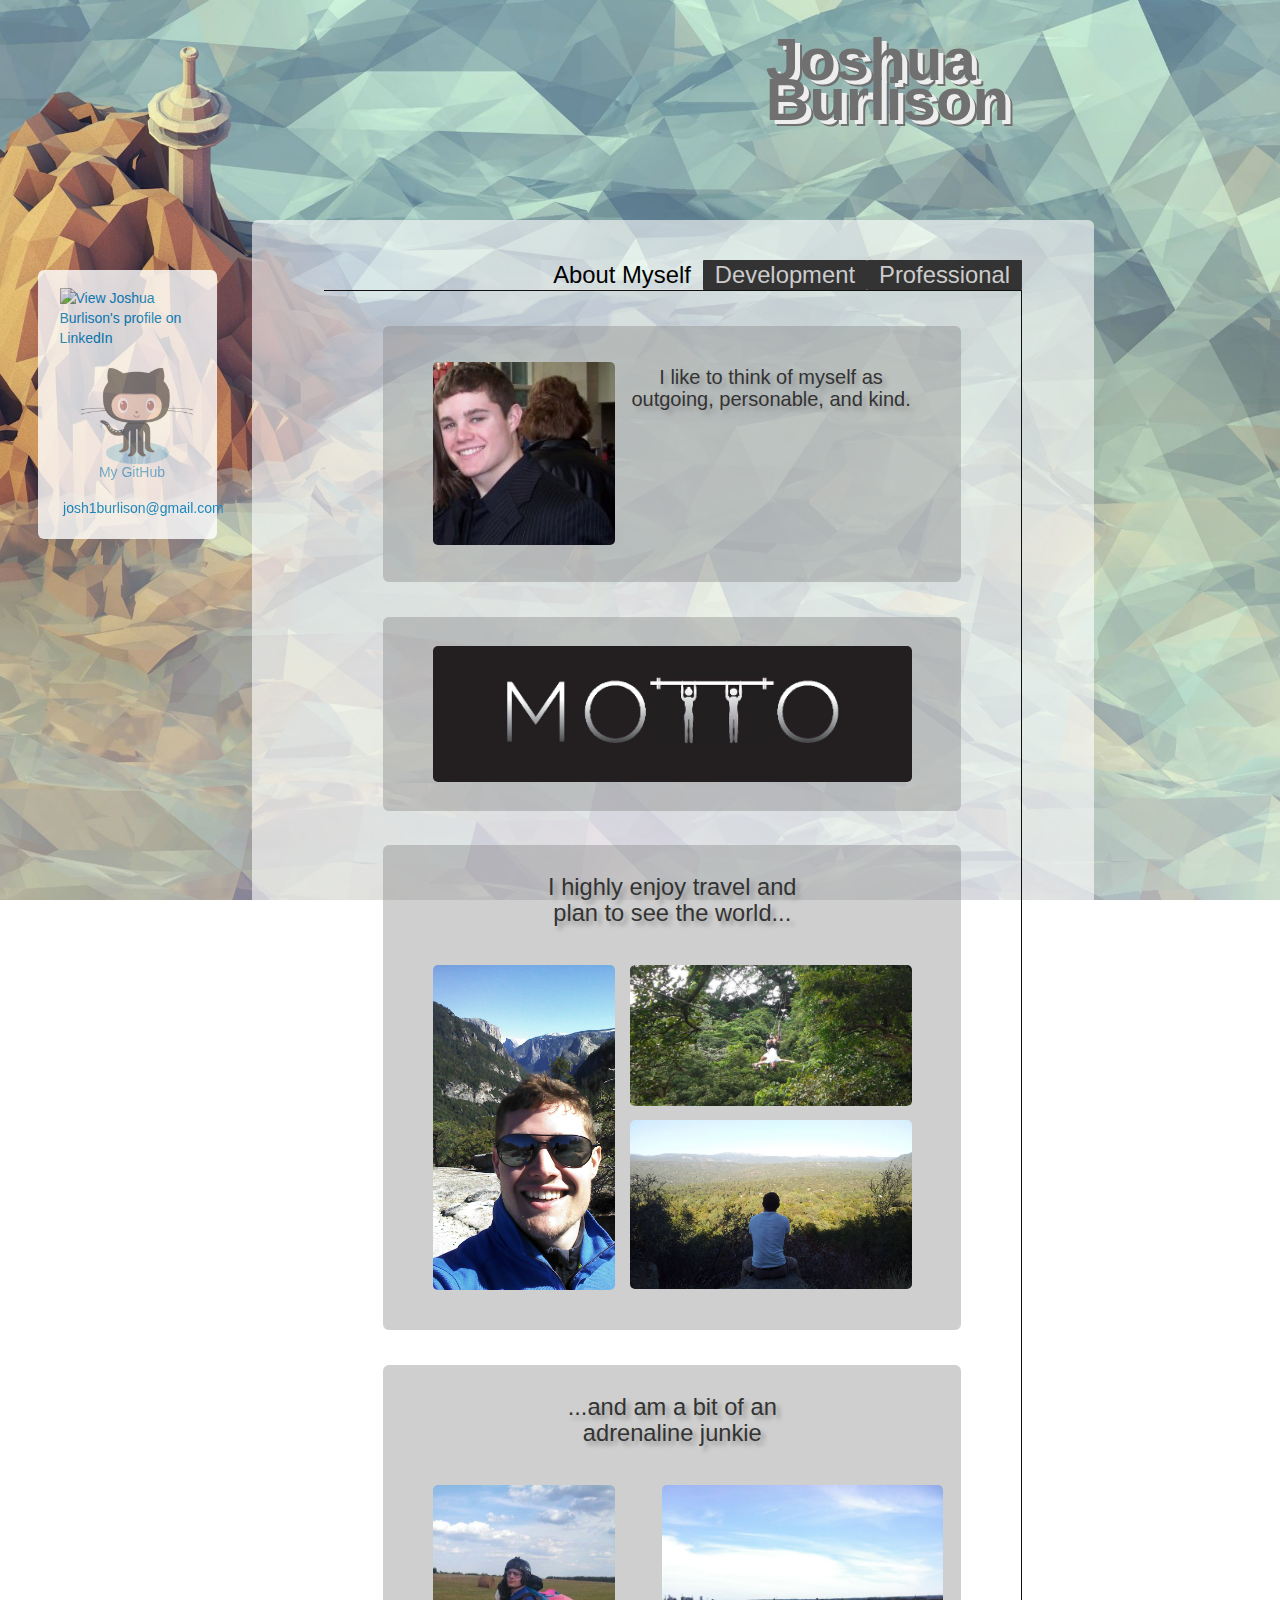
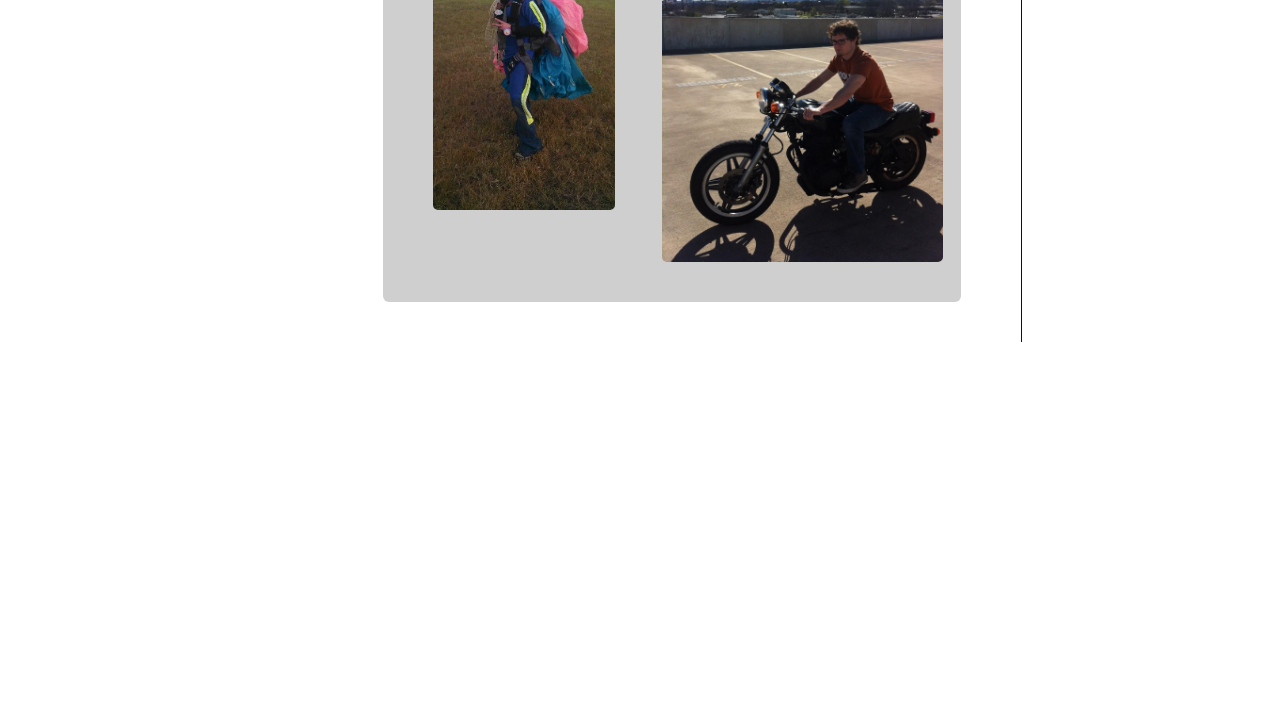
==== index.html @ 971005bf "Fixed Internship photos and linking issue" ====
<!doctype html>
<html lang="en">


<!--
		TODO: 
				1. Contact Form Modal
				2. Abt Check-boxes
				3. Finish "Professional" Section Text
				4. Mobile Tweaks
-->

<head>

    <meta charset="utf-8">
    <meta name="viewport" content="width=device-width, minimum-scale=1.0, initial-scale=1.0, user-scalable=no" />

    <title>Joshua Burlison</title>

    <link rel="stylesheet" type="text/css" href="bootstrap/css/bootstrap.css">
    <link rel="stylesheet" type="text/css" href="bootstrap/css/bootstrap-responsive.css">
    <link rel="stylesheet" type="text/css" href="about.css">

    <script src="https://ajax.googleapis.com/ajax/libs/jquery/2.1.1/jquery.min.js"></script>
    <script type="text/javascript" src="bootstrap/js/bootstrap.js"></script>
    <script type="text/javascript" src="MyName.js"></script>
    <script type="text/javascript" src="MobileCssTweak.js"></script>
    <script type="text/javascript" src="about.js"></script>


</head>

<body>

    <div class="row-fluid">
        <a href="Joshua_C_Burlison_Website_Resume .pdf"><h1 id="myName" class="span4 offset7" title="Joshua Burlison">Joshua Burlison</h1></a>
    </div>
    <div class="row-fluid" style="position: relative; top: 35px;">
        <p id="download_resume_mobile_note" class="span4 offset8"></p>
    </div>


    <div id="glass-sm" class="span2 pull-left">
        <div>
            <a href="http://www.linkedin.com/pub/joshua-burlison/85/a08/3b7">
                <img id="linkedn" src="https://static.licdn.com/scds/common/u/img/webpromo/btn_myprofile_160x33.png" width="160" height="33" border="0" alt="View Joshua Burlison's profile on LinkedIn">
            </a>

            <a style="opacity: 0.6;" href="https://github.com/j-burlison">
                <img id="octocat" src="myImgs/Octocat.jpg" width="120" border="0" alt="View Joshua Burlison's profile on GitHub">
                <div id="gittext" class="contact-text" style="margin-left: 34%;">
                    <p>My GitHub</p>
                </div>
            </a>


            <div id="emailtext" class="contact-text" style="margin-left: 14%;">
                <a href="mailto:josh1burlison@gmail.com" target="_top">
                    <p>josh1burlison@gmail.com</p>
                </a>
            </div>

        </div>
    </div>


    <div class="row-fluid">

        <br></br>
        <br></br>

        <div id="glass-lg" class="span8 offset2">

            <br></br>

            <div class="row-fluid">
                <div class="span10 offset1">

                    <div class="row">
                        <div class="pull-right">
                            <!-- Nav tabs -->
                            <ul class="nav nav-tabs" role="tablist">

                                <li class="active"><a href="#about_myself" role="tab" data-toggle="tab">About Myself</a>
                                </li>
                                <li><a href="#development_skills" role="tab" data-toggle="tab">Development</a>
                                </li>
                                <li><a href="#work_experience" role="tab" data-toggle="tab">Professional</a>
                                </li>

                            </ul>
                        </div>
                    </div>
                    <!-- Tab panes -->
                    <div class="tab-content">
                        <div class="tab-pane fade in active" id="about_myself">

                            <div class="row-fluid">
                                <div class="span10 offset1" style="padding-top: 5%; font-size: 110%;">
                                    <div class="glass-lg-section">

                                        <div class="row-fluid">
                                            <div class="span4 offset1">
                                                <img id="myFace" src="myImgs/Professional.jpg" width="250" class="pic" data-toggle="modal" data-target="#myFaceModal">
                                            </div>

                                            <div class="modal fade" id="myFaceModal" style="display: none; position: absolute;" aria-hidden="true">
                                                <div class="modal-dialog" style="width: 100%;">

                                                    <img class="pic-modal" src="myImgs/Professional.jpg">
                                                </div>
                                            </div>

                                            <div class="span6 abt-me-text" style="margin-top: 7%;">
                                                <p>I like to think of myself as outgoing, personable, and kind.</p>


                                            </div>
                                        </div>
                                    </div>
                                </div>
                            </div>



                            <div class="row-fluid">
                                <div class="span10 offset1" style="padding-top: 5%; font-size: 130%;">
                                    <div class="glass-lg-section clickable">
                                        <div data-toggle="collapse" data-parent="#accordion" href="#collapseMotto">
                                            <div class="row-fluid">
                                                <div style="margin-top: 5%; margin-bottom: 5%;" class="span10 offset1">
                                                    <img width="100%" style="border-radius: 5px;" src="myImgs/Motto.png" title="Click to see my motto"></img>

                                                </div>
                                            </div>
                                            <div id="collapseMotto" class="collapse">
                                                <div class="row-fluid">
                                                    <div style="margin-top: 5%; margin-bottom: 5%;" class="span10 offset1 abt-me-text">
                                                        <div class="shadow-box">
                                                            <p style="line-height: 110%; margin-top: 5%; margin-bottom: 5%; margin-left: 2%; margin-right: 2%;">I strive to maintain a balance between my obsession for perfection and an attempt to not take life too seriously.</p>
                                                        </div>
                                                    </div>
                                                </div>
                                                <div class="row-fluid">
                                                    <div class="span10 offset1 abt-me-text">
                                                        <p>and of course...</p>
                                                    </div>
                                                </div>
                                                <div class="row-fluid">
                                                    <div style="margin-bottom: 5%; margin-top: 5%;" class="span10 offset1">
                                                        <img width="100%" style="border-radius: 5px;" src="myImgs/WorkHardPlayHard.png" title="Work Hard Play Hard"></img>
                                                        <br></br>

                                                    </div>
                                                </div>
                                            </div>
                                        </div>
                                    </div>
                                </div>
                            </div>

                            <div class="row-fluid">
                                <div class="span10 offset1" style="padding-top: 5%; font-size: 130%;">
                                    <div class="glass-lg-section">
                                        <div class="row-fluid">
                                            <div style="margin-bottom: 5%; margin-top: 5%;" class="span6 offset3 abt-me-text">
                                                <p>I highly enjoy travel and plan to see the world...</p>
                                            </div>
                                        </div>
                                        <div class="row-fluid">

                                            <div class="span4 offset1">
                                                <img title="Half Dome" src="myImgs/HalfDomeSelfie.jpg" width="250" class="pic" style="border-radius: 5px;" data-toggle="modal" data-target="#HalfDomeSelfieModal">
                                            </div>
                                            <div class="modal fade" id="HalfDomeSelfieModal" style="display: none; position: absolute;" aria-hidden="true">
                                                <div class="modal-dialog" style="width: 100%;">
                                                    <img class="pic-modal" src="myImgs/HalfDomeSelfie.jpg">
                                                </div>
                                            </div>

                                            <div class="span6">
                                                <img title="Costa Rica" src="myImgs/CostaRica.jpg" width="500" class="pic" style="border-radius: 5px;" data-toggle="modal" data-target="#CostaRicaModal">
                                            </div>
                                            <div class="modal fade" id="CostaRicaModal" style="display: none; position: absolute;" aria-hidden="true">
                                                <div class="modal-dialog" style="width: 100%;">
                                                    <img class="pic-modal" src="myImgs/CostaRica.jpg">
                                                </div>
                                            </div>

                                            <div class="span6">
                                                <img title="Yosemite Valley" src="myImgs/YosemiteHor.jpg" width="500" class="pic" style="border-radius: 5px; margin-top: 5%;" data-toggle="modal" data-target="#YosemiteHorModal">
                                            </div>
                                            <div class="modal fade" id="YosemiteHorModal" style="display: none; position: absolute;" aria-hidden="true">
                                                <div class="modal-dialog" style="width: 100%;">
                                                    <img class="pic-modal" src="myImgs/YosemiteHor.jpg">
                                                </div>
                                            </div>

                                        </div>
                                        <br></br>
                                    </div>
                                </div>
                            </div>

                            <div class="row-fluid">
                                <div class="span10 offset1" style="padding-top: 5%; font-size: 130%;">
                                    <div class="glass-lg-section">
                                        <div class="row-fluid">
                                            <div style="margin-bottom: 5%; margin-top: 5%;" class="span6 offset3 abt-me-text">
                                                <p>...and am a bit of an adrenaline junkie</p>
                                            </div>
                                        </div>

                                        <div class="row-fluid">

                                            <div class="span4 offset1">
                                                <img width="250" class="pic" style="border-radius: 5px;" src="myImgs/ParaJump.jpg" height="100" data-toggle="modal" data-target="#ParaJumpModal">
                                            </div>
                                            <div class="modal fade" id="ParaJumpModal" style="display: none; position: absolute;" aria-hidden="true">
                                                <div class="modal-dialog" style="width: 100%;">
                                                    <img class="pic-modal" src="myImgs/ParaJump.jpg">
                                                </div>
                                            </div>

                                            <div class="span6" style="margin-left: 8%;">
                                                <img width="290" class="pic" style="border-radius: 5px;" src="myImgs/MotoClass.jpg" data-toggle="modal" data-target="#MotoClassModal">
                                            </div>
                                            <div class="modal fade" id="MotoClassModal" style="display: none; position: absolute;" aria-hidden="true">
                                                <div class="modal-dialog" style="width: 100%;">
                                                    <img class="pic-modal" src="myImgs/MotoClass.jpg">
                                                </div>
                                            </div>

                                        </div>
                                        <br></br>
                                    </div>
                                </div>
                            </div>


                            <br></br>
                        </div>

                        <div class="tab-pane fade" id="development_skills">

                            <div class="row-fluid">
                                <div class="span10 offset1" style="padding-top: 5%; font-size: 130%; line-height: 140%; ">
                                    <div class="glass-lg-section">


                                        <br></br>

                                        <p style="text-indent: 5%;"><b>Languages:</b>
                                        </p>
                                        <p style="line-height: 30%;">&nbsp</p>
                                        <p class="code" style="text-indent: 15%; border-radius: 5px;" title="75%">C
                                            <progress style="float: right; margin-right: 20%; margin-top: 0.5%; margin-bottom: 0.5%" max="100" value="75"></progress>
                                        </p>
                                        <p class="code" style="text-indent: 15%; border-radius: 5px;" title="75%">C#
                                            <progress style="float: right; margin-right: 20%; margin-top: 0.5%; margin-bottom: 0.5%" max="100" value="75"></progress>
                                        </p>
                                        <p class="code" style="text-indent: 15%; border-radius: 5px;" title="60%">C++
                                            <progress style="float: right; margin-right: 20%; margin-top: 0.5%; margin-bottom: 0.5%" max="100" value="60"></progress>
                                        </p>
                                        <p class="code" style="text-indent: 15%; border-radius: 5px;" title="65%">Java
                                            <progress style="float: right; margin-right: 20%; margin-top: 0.5%; margin-bottom: 0.5%" max="100" value="65"></progress>
                                        </p>
                                        <p class="code" style="text-indent: 15%; border-radius: 5px;" title="65%">Python
                                            <progress style="float: right; margin-right: 20%; margin-top: 0.5%; margin-bottom: 0.5%" max="100" value="65"></progress>
                                        </p>
                                        <p class="code" style="text-indent: 15%; border-radius: 5px;" title="70%">Gherkin
                                            <progress style="float: right; margin-right: 20%; margin-top: 0.5%; margin-bottom: 0.5%" max="100" value="70"></progress>
                                        </p>
                                        <p class="code" style="text-indent: 15%; border-radius: 5px;" title="80%">HTML/CSS
                                            <progress style="float: right; margin-right: 20%; margin-top: 0.5%; margin-bottom: 0.5%" max="100" value="80"></progress>
                                        </p>
                                        <p class="code" style="text-indent: 15%; border-radius: 5px;" title="65%">SQL/PLSQL
                                            <progress style="float: right; margin-right: 20%; margin-top: 0.5%; margin-bottom: 0.5%" max="100" value="65"></progress>
                                        </p>
                                        <p class="code" style="text-indent: 15%; border-radius: 5px;" title="65%">Visual Basic
                                            <progress style="float: right; margin-right: 20%; margin-top: 0.5%; margin-bottom: 0.5%" max="100" value="65"></progress>
                                        </p>
                                        <p class="code" style="text-indent: 15%; border-radius: 5px;" title="65%">Javascript/jQuery
                                            <progress style="float: right; margin-right: 20%; margin-top: 0.5%; margin-bottom: 0.5%" max="100" value="65"></progress>
                                        </p>

                                        <br></br>

                                    </div>
                                </div>
                            </div>
                            <div class="row-fluid">
                                <div class="span10 offset1" style="padding-top: 5%; font-size: 130%;">
                                    <div class="glass-lg-section" style="text-align: center; line-height: 140%;">

                                        <br></br>

                                        <p>Most of my professional experience has been focused on web application development, more details on Profession.</p>

                                        <p style="margin-left: 5%; margin-right: 5%; margin-top: 5%;">U.T. CS covered a wide range of challenging programming puzzles and tasks ranging from Caesar ciphers and building simple virtual machines to implementing Huffman compression, red black trees, efficient auction matching algorithms, and stripped operating systems.</p>

                                        <img id="almaMater" src="myImgs/Longhorn.png" width="150" height="100" border="0">

                                        <br></br>

                                    </div>
                                </div>
                            </div>
                            <br></br>
                        </div>
                        <div class="tab-pane fade" id="work_experience">
									
                            <div style="position: absolute; margin-top: 10%; margin-left: 10%; z-index: 10; width: 25%;">
                                <a href="http://www.uship.com/" target="_blank">
                                    <img class="pic-modal" src="myImgs/uShip.png"/>
                                </a>
                            </div>

                            <div class="row-fluid">
                                <div class="span10 offset1" style="padding-top: 5%; font-size: 130%;  line-height: 140%;">
                                    <div class="glass-lg-section clickable">
                                        <div data-toggle="collapse" data-parent="#accordion" href="#collapseOne">



                                            <div class="row-fluid">
                                                <div class="span4">
                                                    <!--uShip Pic-->
                                                </div>

                                                <div class="span6 offset1" style="margin-top: 10%; margin-bottom: 2%;">

                                                    <p>At uShip, I learned more in a single summer than I could sum on a this little web-page, but I'll do my best</p>
                                                    <p>Continuous Integration, dozens of pushes to production every day</p>
                                                    <p>Worked with a diverse team that was varied in age, experience, and skill sets</p>
                                                    <p>I was able to touch every layer of the stack including...

                                                </div>

                                                <div class="row-fluid">
                                                    <div class="span11 offset1" style="margin-bottom: 8%;">
                                                        <div id="collapseOne" class="collapse">
                                                            <div>Stored procedures</div>
                                                            <div>Adding and editing services to and within the Application layer</div>
                                                            <div>Editing Api Controllers</div>
                                                            <div>Code Behind in Visual Basic</div>
                                                            <div>HTML/CSS</div>
                                                            <div>Front end frameworks(like Knockout), jQuery, Javascript, Ajax, and dynamic content</div>
                                                            </p>
                                                            <p>Mobile Smartbanner for android and IOS
                                                                <div>pulled smartbanner.js project into solution gutted and tweaked perfected scss to designers specifications</div>
                                                            </p>
                                                            <p>Login Via Email
                                                                <div>Not truly logged in but a limited logged in view that required logging in with certain actions</div>
                                                                <div>Pulled an encoder into the solution and worked on a token vendor</div>
                                                                <div>Built a Selenium testing suite around the entire project to be ran during pushes</div>
                                                            </p>
                                                            <p>Answer Question Via Email
                                                                <div>Intern project routed emails through mail-gun</div>
                                                                <div>I personally worked on the graphite logging system</div>
                                                            </p>
                                                            <p>Fixed Defects, Blockers, and Bugs</p>
                                                        </div>
                                                    </div>
                                                </div>


                                            </div>
                                        </div>
                                    </div>
                                </div>
                            </div>
                            
                            <div style="position: absolute; margin-top: 10%; margin-left: 10%; z-index: 10; width: 25%;">
                                <a href="http://www.homedepot.com/" target="_blank">
                                    <img class="pic-modal" src="myImgs/THD.jpg">
                                </a>
                            </div>

                            <div class="row-fluid">
                                <div class="span10 offset1" style="padding-top: 5%; font-size: 130%;  line-height: 140%;">
                                    <div class="glass-lg-section clickable">
                                        <div data-toggle="collapse" data-parent="#accordion" href="#collapseTwo">
                                            <div class="row-fluid">
                                                <div class="span4">
                                                    <!--Home Depot Pic-->
                                                </div>

                                                <div class="span6 offset1" style="margin-top: 10%; margin-bottom: 8%;">

                                                    <p>Worked with the incedent Management team</p>
                                                    <p>Wrote a web application ontop of Service Now internal mgmt system</p>
                                                    <p>Used java script, Ajax, html, and css</p>
                                                    <p>The application...</p>

                                                </div>


                                                <div class="row-fluid">
                                                    <div class="span11 offset1" style="margin-bottom: 8%;">
                                                        <div id="collapseTwo" class="collapse">
                                                            kept track of on call incedent response teams and their members An Incedent Manager could select a team member and assign them to the current incendent The application would send out an invitation email to said team member The team member could then reply to that email to indicate their acceptance to the invitation After the invitation is sent out, the team member was thrown into a running que that kept track of all invited team members and their current status within the incident (invited, accepted, joined, dismissed, re-joined ect.) This running que was visible to the Incident manager via thee ui Each incident is represented in a DB form that held all of the Incident's metrics The queue and all of its activity was saved to an Icident Resonse DB form for later analitics
                                                        </div>
                                                    </div>
                                                </div>


                                            </div>
                                        </div>
                                    </div>
                                </div>
                            </div>
                            <br></br>
                        </div>
                    </div>

                </div>
            </div>

            <br></br>

        </div>

    </div>


    <br></br>
    <br></br>
    <br></br>
    <br></br>
    <br></br>
    <br></br>
    <br></br>
    <br></br>
</body>



</html>
---- about.css ----
html, body {
    background-image: url('myImgs/castle.jpg');
    background-size: cover;
    background-attachment: fixed;
    background-position: center center;
}

#myName {
    color: #707070;
    text-shadow: 5px 4px 0 #eee,7px 6px 0 #707070;
    font-size: 60px;
    position: relative;
    top: 30px;
}

#myFace {
	margin-top: 20%;
	margin-bottom: 20%;
	border-radius: 5px;
	float: left;
}

.pic:hover {
	border: solid 1px;
}

.clickable:hover{
	-webkit-box-shadow: inset 0px 0px 106px 20px rgba(0,0,0,0.25);
	-moz-box-shadow: inset 0px 0px 106px 20px rgba(0,0,0,0.25);
	box-shadow: inset 0px 0px 106px 20px rgba(0,0,0,0.25);
}

.shadow-box {
	border-radius: 6px;
	border: 15px solid rgba(0, 0, 0, 0.3);
}

.abt-me-text {
	line-height: 110%; 
	text-align: center;
	font-size: 130%;
}

#linkedn {
	margin-left: 12%;
	padding-top: 10%;
}

#octocat {
	margin-left: 22%;
	margin-top: 10%;
}

.contact-text {
	color: #0088cc;	
	padding-bottom: 8%;
	line-height: 90%;
}

.contact-text:hover {
	color: #005580;
	text-decoration: underline;
}

#glass-sm {
	min-width: 14%;
	top: 30%;
	left: 8px;
	position: fixed;
	display: block;
	background-color: white;
   opacity: 0.8;
   background-size: cover;
   -webkit-border-radius: 6px;
   -moz-border-radius: 6px;
   border-radius: 6px;
}

#glass-lg {	
	position: relative;
    display: block;
    background:rgba(255,255,255, 0.6);
    background-size: cover;
    -webkit-border-radius: 6px;
    -moz-border-radius: 6px;
    border-radius: 6px;
}

.glass-lg-section {
	text-shadow: 4px 4px 4px rgba(150, 150, 150, 1);
	text-align: left;
	position: relative;
    display: block;
    background:rgba(134, 134, 134, 0.4);
    background-size: cover;
    -webkit-border-radius: 6px;
    -moz-border-radius: 6px;
    border-radius: 6px;
}

.tab-wrapper {
    display: block;
    position: relative;
}

.tab-wrapper ul.tab-title {
    clear: both;
    font-size: 25px;
}

.tab-wrapper ul.tab-title li:hover {
   
}

.tab-wrapper ul.tab-title li span {
}

.tab-wrapper .tab-container {
    clear: both;
    float: left;
    width: 90%;
    margin-left: 5%;
    text-align: center;
}

.tab-wrapper .tab-container > div {
    display: none;
    border-top: 1px solid #111;
    border-right: 1px solid #111;
}

.tab-wrapper .tab-container > div.active {
    display: block;
}

progress[value]::-webkit-progress-value {
  background-image:
	   -webkit-linear-gradient(-45deg, 
	                           transparent 33%, rgba(0, 0, 0, .1) 33%, 
	                           rgba(0,0, 0, .1) 66%, transparent 66%),
	   -webkit-linear-gradient(top, 
	                           rgba(255, 255, 255, .25), 
	                           rgba(0, 0, 0, .25)),
	   -webkit-linear-gradient(left, #09c, #f44);

    border-radius: 2px; 
    background-size: 35px 20px, 100% 100%, 100% 100%;
}
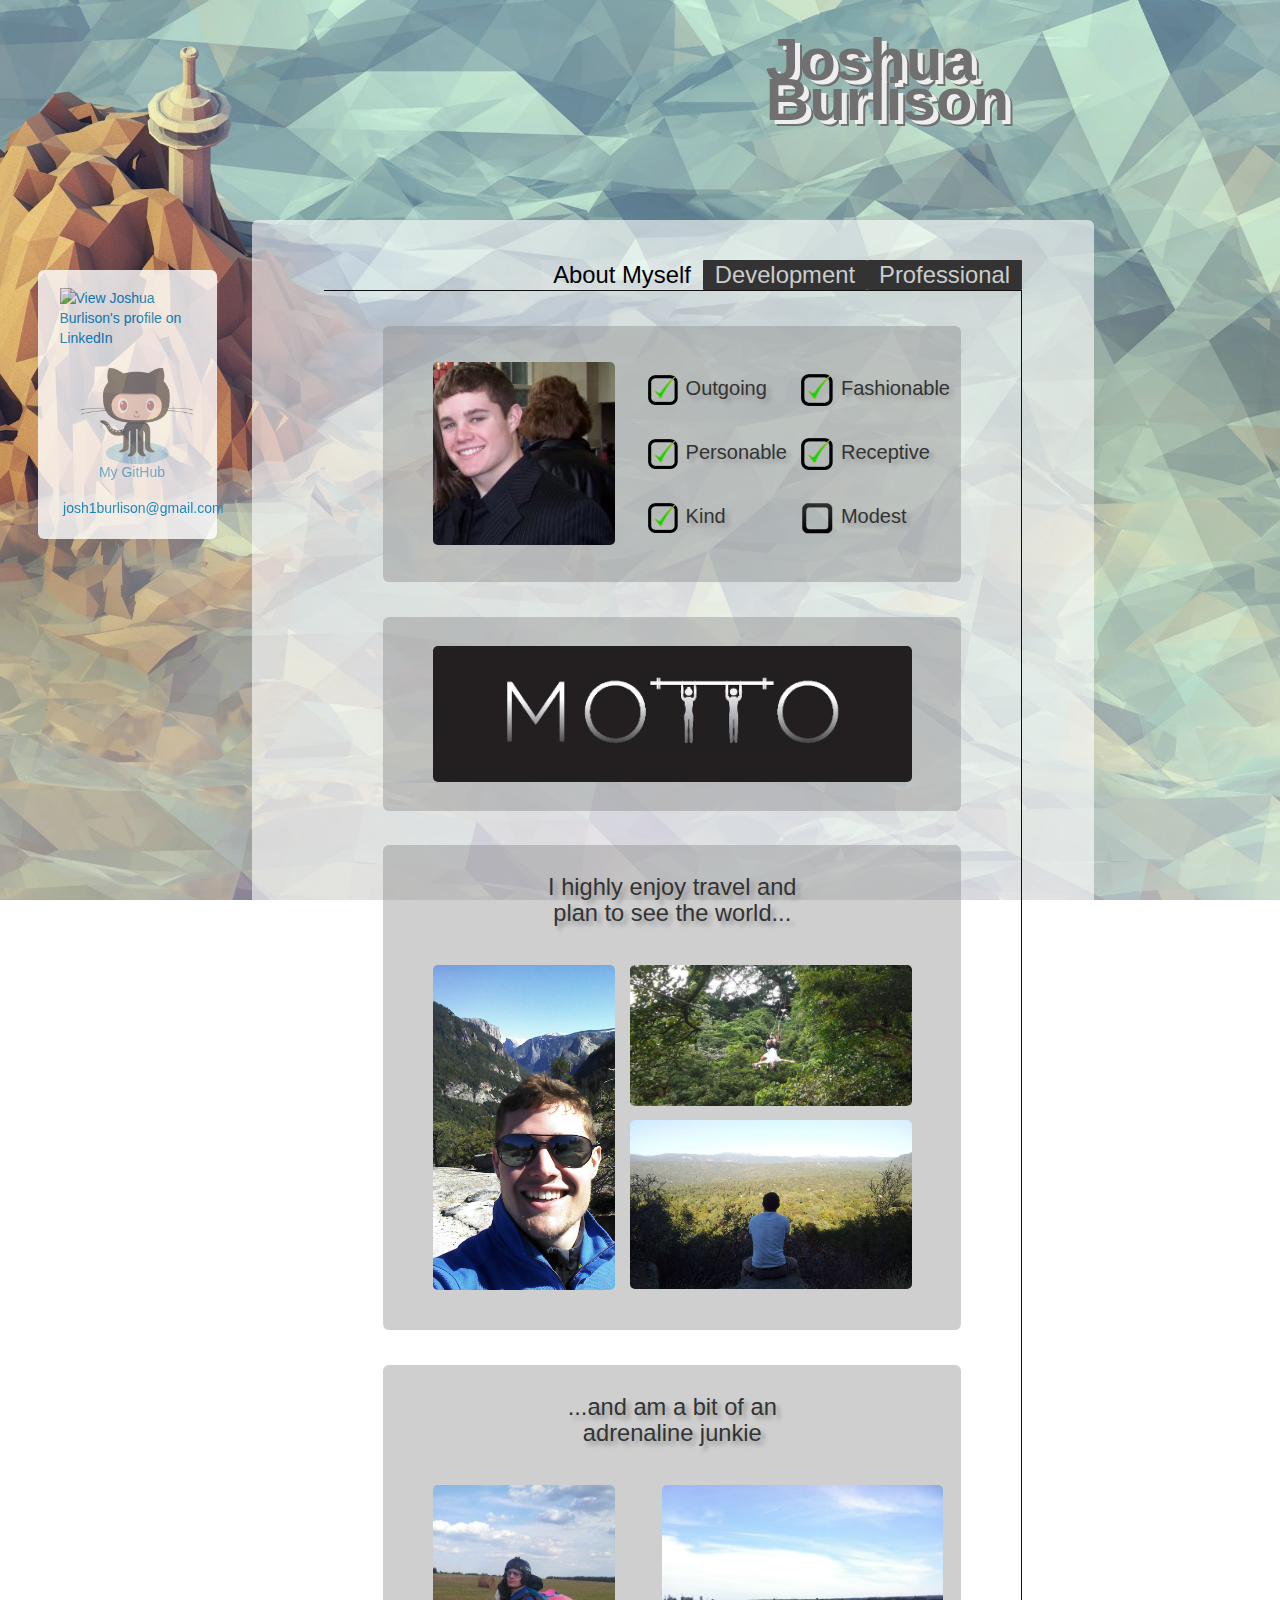
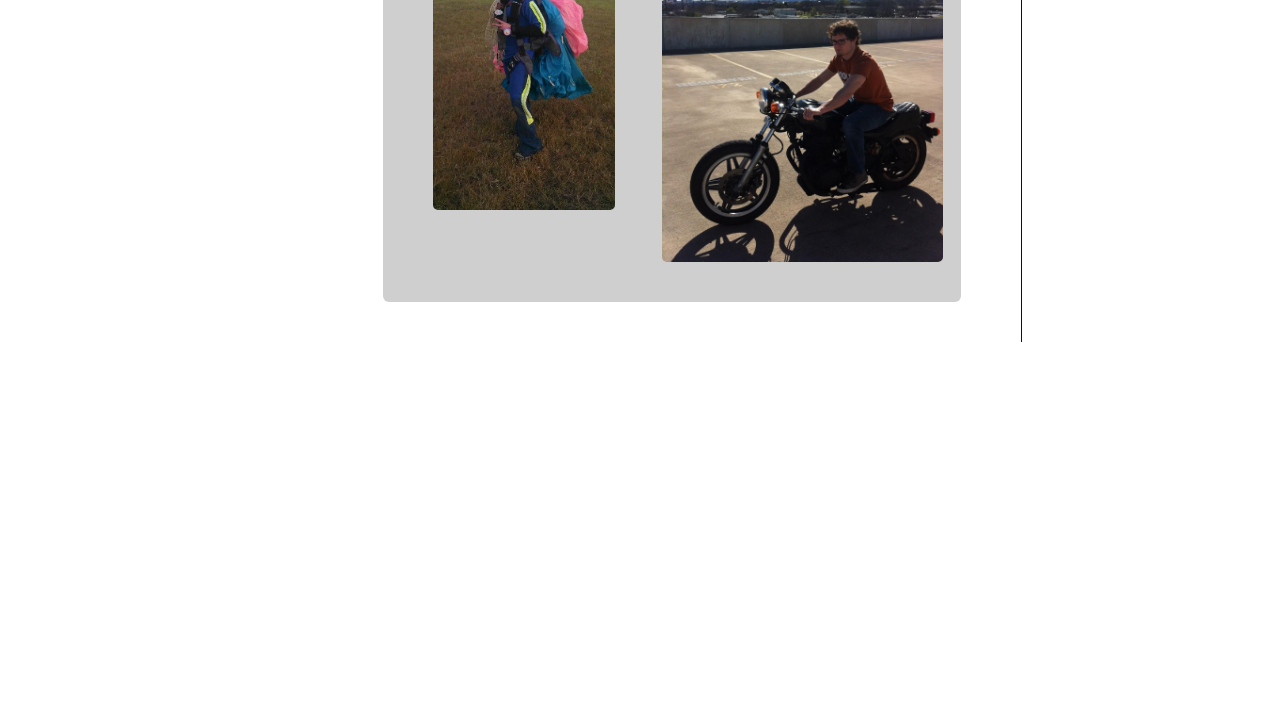
==== commit 3f3dd761: "Add checkboxes and table for about me" ====
--- a/index.html
+++ b/index.html
@@ -101,20 +101,33 @@
 
                                         <div class="row-fluid">
                                             <div class="span4 offset1">
-                                                <img id="myFace" src="myImgs/Professional.jpg" width="250" class="pic" data-toggle="modal" data-target="#myFaceModal">
-                                            </div>
-
-                                            <div class="modal fade" id="myFaceModal" style="display: none; position: absolute;" aria-hidden="true">
-                                                <div class="modal-dialog" style="width: 100%;">
+                                                <img id="myFace" src="myImgs/Professional.jpg" width="300" class="pic" data-toggle="modal" data-target="#myFaceModal">
+                                            </div>
+
+                                            <div class="modal fade" id="myFaceModal" style="display: none; position: absolute; top:0%;" aria-hidden="true">
+                                                <div class="modal-dialog" >
 
                                                     <img class="pic-modal" src="myImgs/Professional.jpg">
                                                 </div>
                                             </div>
 
-                                            <div class="span6 abt-me-text" style="margin-top: 7%;">
-                                                <p>I like to think of myself as outgoing, personable, and kind.</p>
-
-
+                                            <div class="span7 abt-me-text" style="margin-top: 7%;">
+                                                
+                                                <table style="text-align: left; margin-left: 5%; margin-top: 2%;">
+                                                	<tr>
+                                                		<td style="padding-bottom: 10%;"><img src="myImgs/Checked.png" style="width:20%; padding-right: 5%;"/>Outgoing</td>
+                                                		<td style="padding-bottom: 10%;"><img src="myImgs/Checked.png" style="width:20%; padding-right: 5%;"/>Fashionable</td>
+                                                	</tr>
+                                                	<tr>
+                                                		<td style="padding-bottom: 10%;"><img src="myImgs/Checked.png" style="width:20%; padding-right: 5%;"/>Personable</td>
+                                                		<td style="padding-bottom: 10%;"><img src="myImgs/Checked.png" style="width:20%; padding-right: 5%;"/>Receptive</td>
+                                                	</tr>
+                                                	<tr>
+                                                		<td style="padding-bottom: 10%;"><img src="myImgs/Checked.png" style="width:20%; padding-right: 5%;"/>Kind</td>
+                                                		<td style="padding-bottom: 10%;"><img src="myImgs/Unchecked.png" style="width:20%; padding-right: 5%;"/>Modest</td>
+                                                	</tr>
+                                                </table>
+                                        
                                             </div>
                                         </div>
                                     </div>
@@ -172,7 +185,7 @@
                                             <div class="span4 offset1">
                                                 <img title="Half Dome" src="myImgs/HalfDomeSelfie.jpg" width="250" class="pic" style="border-radius: 5px;" data-toggle="modal" data-target="#HalfDomeSelfieModal">
                                             </div>
-                                            <div class="modal fade" id="HalfDomeSelfieModal" style="display: none; position: absolute;" aria-hidden="true">
+                                            <div class="modal fade" id="HalfDomeSelfieModal" style="display: none; position: absolute;  top:0%;" aria-hidden="true">
                                                 <div class="modal-dialog" style="width: 100%;">
                                                     <img class="pic-modal" src="myImgs/HalfDomeSelfie.jpg">
                                                 </div>
@@ -181,7 +194,7 @@
                                             <div class="span6">
                                                 <img title="Costa Rica" src="myImgs/CostaRica.jpg" width="500" class="pic" style="border-radius: 5px;" data-toggle="modal" data-target="#CostaRicaModal">
                                             </div>
-                                            <div class="modal fade" id="CostaRicaModal" style="display: none; position: absolute;" aria-hidden="true">
+                                            <div class="modal fade" id="CostaRicaModal" style="display: none; position: absolute; top:0%;" aria-hidden="true">
                                                 <div class="modal-dialog" style="width: 100%;">
                                                     <img class="pic-modal" src="myImgs/CostaRica.jpg">
                                                 </div>
@@ -190,7 +203,7 @@
                                             <div class="span6">
                                                 <img title="Yosemite Valley" src="myImgs/YosemiteHor.jpg" width="500" class="pic" style="border-radius: 5px; margin-top: 5%;" data-toggle="modal" data-target="#YosemiteHorModal">
                                             </div>
-                                            <div class="modal fade" id="YosemiteHorModal" style="display: none; position: absolute;" aria-hidden="true">
+                                            <div class="modal fade" id="YosemiteHorModal" style="display: none; position: absolute; top:0%;" aria-hidden="true">
                                                 <div class="modal-dialog" style="width: 100%;">
                                                     <img class="pic-modal" src="myImgs/YosemiteHor.jpg">
                                                 </div>
@@ -216,7 +229,7 @@
                                             <div class="span4 offset1">
                                                 <img width="250" class="pic" style="border-radius: 5px;" src="myImgs/ParaJump.jpg" height="100" data-toggle="modal" data-target="#ParaJumpModal">
                                             </div>
-                                            <div class="modal fade" id="ParaJumpModal" style="display: none; position: absolute;" aria-hidden="true">
+                                            <div class="modal fade" id="ParaJumpModal" style="display: none; position: absolute; top:0%;" aria-hidden="true">
                                                 <div class="modal-dialog" style="width: 100%;">
                                                     <img class="pic-modal" src="myImgs/ParaJump.jpg">
                                                 </div>
@@ -225,7 +238,7 @@
                                             <div class="span6" style="margin-left: 8%;">
                                                 <img width="290" class="pic" style="border-radius: 5px;" src="myImgs/MotoClass.jpg" data-toggle="modal" data-target="#MotoClassModal">
                                             </div>
-                                            <div class="modal fade" id="MotoClassModal" style="display: none; position: absolute;" aria-hidden="true">
+                                            <div class="modal fade" id="MotoClassModal" style="display: none; position: absolute; top:0%;" aria-hidden="true">
                                                 <div class="modal-dialog" style="width: 100%;">
                                                     <img class="pic-modal" src="myImgs/MotoClass.jpg">
                                                 </div>
--- a/about.css
+++ b/about.css
@@ -24,10 +24,18 @@
 	border: solid 1px;
 }
 
+.code:{
+	text-indent: 35%; 
+}
+
+.code:hover {
+	border: solid 1px;
+}
+
 .clickable:hover{
-	-webkit-box-shadow: inset 0px 0px 106px 20px rgba(0,0,0,0.25);
-	-moz-box-shadow: inset 0px 0px 106px 20px rgba(0,0,0,0.25);
-	box-shadow: inset 0px 0px 106px 20px rgba(0,0,0,0.25);
+	-webkit-box-shadow: inset 0px 0px 106px 20px rgba(0,0,0,0.75);
+	-moz-box-shadow: inset 0px 0px 106px 20px rgba(0,0,0,0.75);
+	box-shadow: inset 0px 0px 106px 20px rgba(0,0,0,0.75);
 }
 
 .shadow-box {
@@ -98,6 +106,13 @@
     border-radius: 6px;
 }
 
+.pic-modal {
+	z-index: 10;
+    width: 100%; 
+    height: 100%;
+    border-radius: 6px;
+}
+
 .tab-wrapper {
     display: block;
     position: relative;
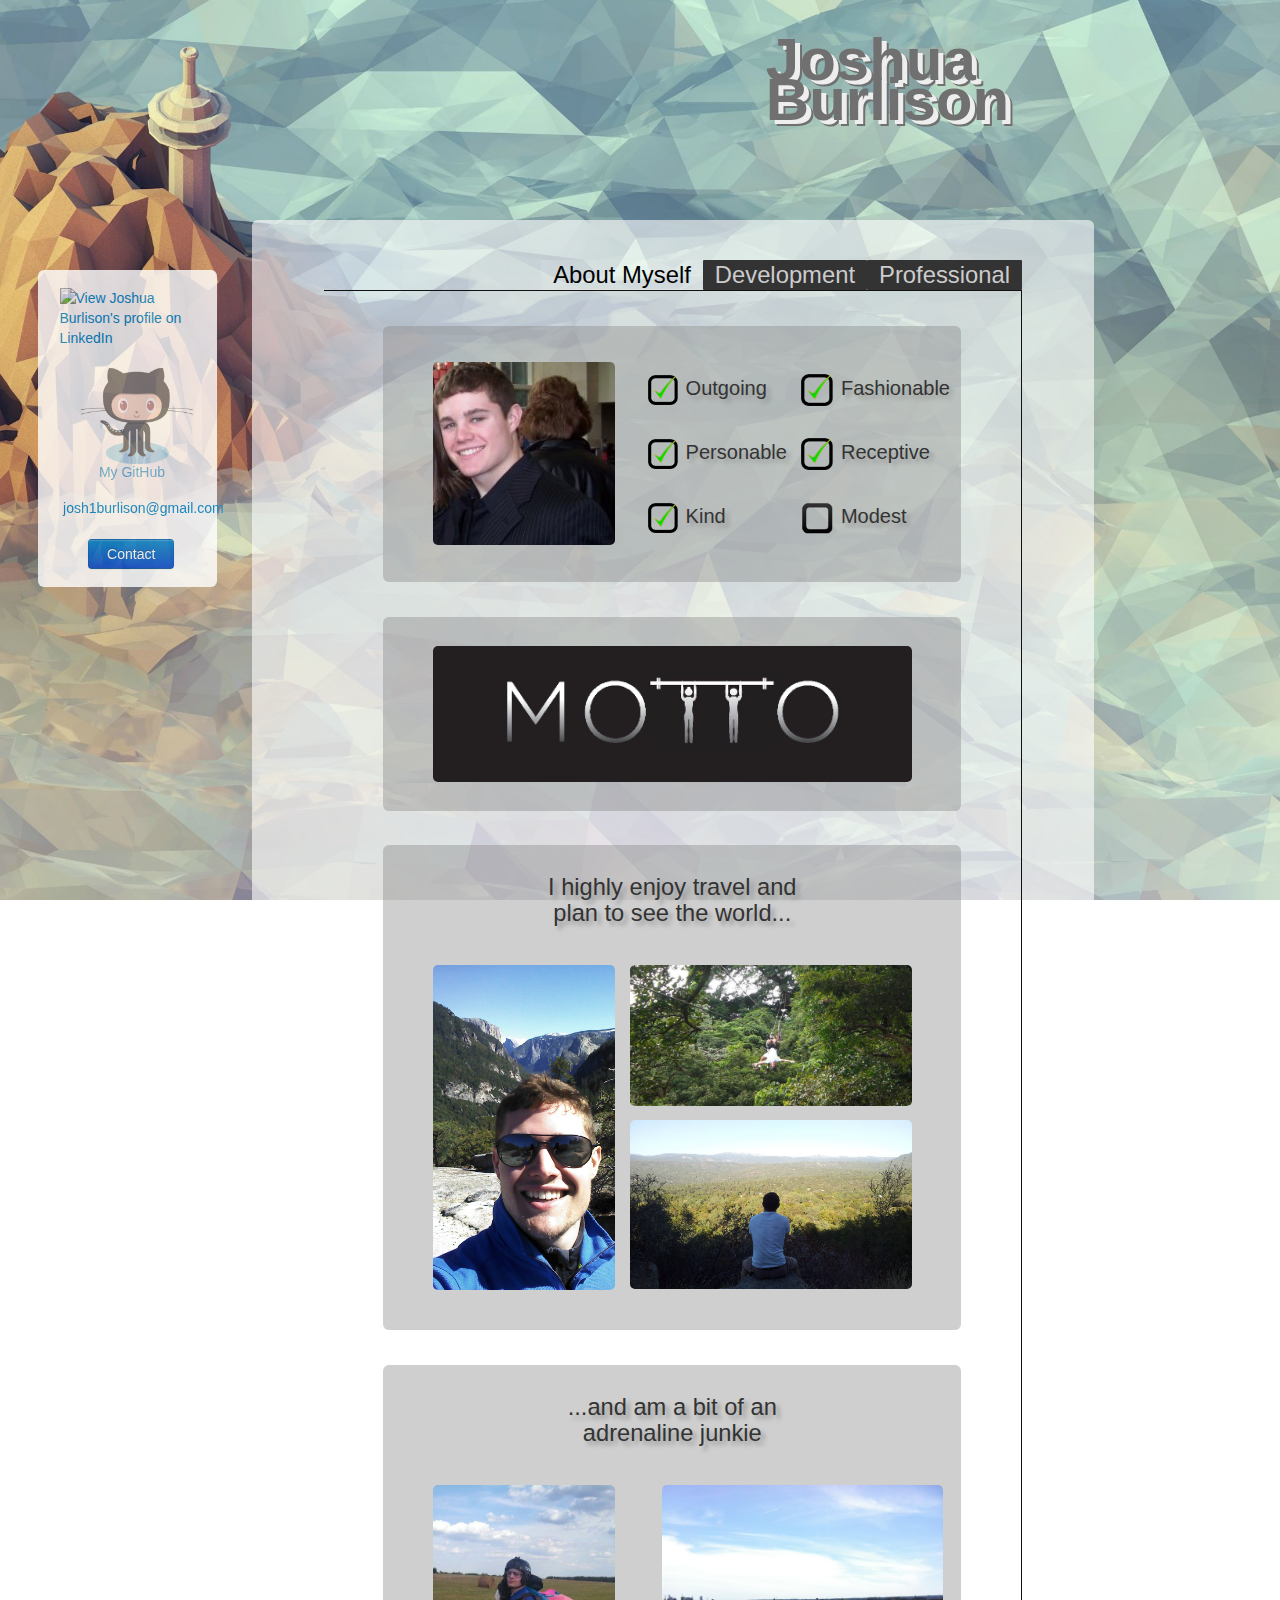
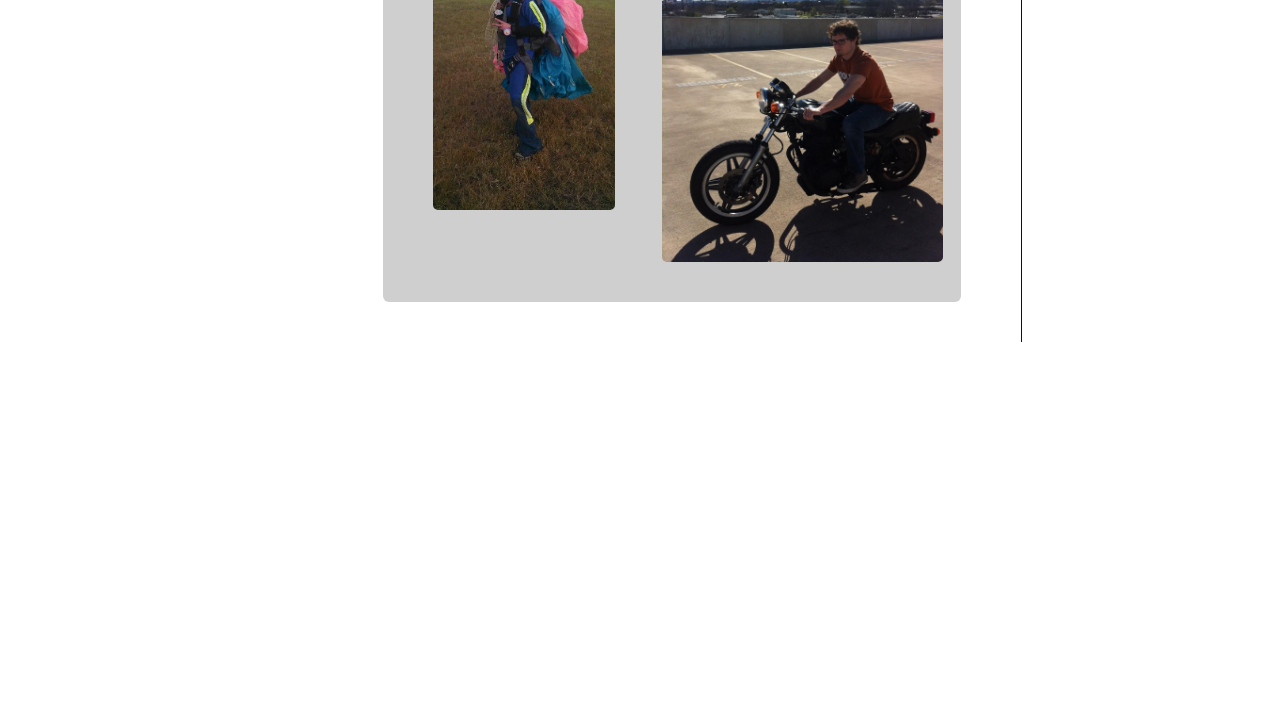
==== commit f6887b95: "Added Contact Form modal with feedback.php properly sending emails" ====
--- a/index.html
+++ b/index.html
@@ -4,10 +4,9 @@
 
 <!--
 		TODO: 
-				1. Contact Form Modal
-				2. Abt Check-boxes
-				3. Finish "Professional" Section Text
-				4. Mobile Tweaks
+				
+				1. Finish "Professional" Section Text
+				2. Mobile Tweaks
 -->
 
 <head>
@@ -60,6 +59,61 @@
                 </a>
             </div>
 
+            <div style="padding-bottom: 10%;">
+                <button type="button" class="btn btn-primary btn-lg" style="margin-left: 28%; padding-left: 10%; padding-right: 10%;" data-toggle="modal" data-target="#contactFormModal">Contact</button>
+            </div>
+
+
+
+        </div>
+    </div>
+
+
+    <div class="modal fade contact" id="contactFormModal" style="" aria-hidden="true">
+        <div class="modal-dialog">
+            <button type="button" class="close" data-dismiss="modal"><span aria-hidden="true">X</span>
+            </button>
+
+            <form action="feedback.php" method="post" style="padding-top: 5%; padding-bottom: 5%;">
+                <div id="contactForm">
+                    <table border="0" cellpadding="8" cellspacing="8">
+                        <tr>
+                            <td>
+                                <label for="tswname">Name:</label>
+                            </td>
+                            <td>
+                                <input type="text" name="fullname" id="tswname" size="25" />
+                            </td>
+                        </tr>
+                        <tr>
+                            <td>
+                                <label for="tswemail">Email address:</label>
+                            </td>
+                            <td>
+                                <input type="text" id="tswemail" name="email" size="25" />
+                            </td>
+                        </tr>
+                        <tr>
+                            <td colspan="2" style="margin-left: 50%;">
+                                <label for="tswcomments">Comments:</label>
+                                <br />
+                                <textarea style="margin-left: 20%; width: 120%; resize: none;" rows="15" cols="45" name="comments" id="tswcomments"></textarea>
+                            </td>
+                        </tr>
+                        <tr>
+                            <td colspan="2">
+
+                                <button id="sendFeedback" type="submit" class="btn btn-primary btn-lg" value="Send Feedback" style="position: absolute; margin-left: 65%;">Send Feedback</button>
+                            </td>
+                        </tr>
+                    </table>
+                </div>
+                <div id="thankYou" style="display: none; margin-left: 15%; margin-top: 5%;">
+                    <p>THANK YOU!</p>
+                </div>
+            </form>
+
+
         </div>
     </div>
 
@@ -105,29 +159,35 @@
                                             </div>
 
                                             <div class="modal fade" id="myFaceModal" style="display: none; position: absolute; top:0%;" aria-hidden="true">
-                                                <div class="modal-dialog" >
+                                                <div class="modal-dialog">
 
                                                     <img class="pic-modal" src="myImgs/Professional.jpg">
                                                 </div>
                                             </div>
 
                                             <div class="span7 abt-me-text" style="margin-top: 7%;">
-                                                
+
                                                 <table style="text-align: left; margin-left: 5%; margin-top: 2%;">
-                                                	<tr>
-                                                		<td style="padding-bottom: 10%;"><img src="myImgs/Checked.png" style="width:20%; padding-right: 5%;"/>Outgoing</td>
-                                                		<td style="padding-bottom: 10%;"><img src="myImgs/Checked.png" style="width:20%; padding-right: 5%;"/>Fashionable</td>
-                                                	</tr>
-                                                	<tr>
-                                                		<td style="padding-bottom: 10%;"><img src="myImgs/Checked.png" style="width:20%; padding-right: 5%;"/>Personable</td>
-                                                		<td style="padding-bottom: 10%;"><img src="myImgs/Checked.png" style="width:20%; padding-right: 5%;"/>Receptive</td>
-                                                	</tr>
-                                                	<tr>
-                                                		<td style="padding-bottom: 10%;"><img src="myImgs/Checked.png" style="width:20%; padding-right: 5%;"/>Kind</td>
-                                                		<td style="padding-bottom: 10%;"><img src="myImgs/Unchecked.png" style="width:20%; padding-right: 5%;"/>Modest</td>
-                                                	</tr>
+                                                    <tr>
+                                                        <td style="padding-bottom: 10%;">
+                                                            <img src="myImgs/Checked.png" style="width:20%; padding-right: 5%;" />Outgoing</td>
+                                                        <td style="padding-bottom: 10%;">
+                                                            <img src="myImgs/Checked.png" style="width:20%; padding-right: 5%;" />Fashionable</td>
+                                                    </tr>
+                                                    <tr>
+                                                        <td style="padding-bottom: 10%;">
+                                                            <img src="myImgs/Checked.png" style="width:20%; padding-right: 5%;" />Personable</td>
+                                                        <td style="padding-bottom: 10%;">
+                                                            <img src="myImgs/Checked.png" style="width:20%; padding-right: 5%;" />Receptive</td>
+                                                    </tr>
+                                                    <tr>
+                                                        <td style="padding-bottom: 10%;">
+                                                            <img src="myImgs/Checked.png" style="width:20%; padding-right: 5%;" />Kind</td>
+                                                        <td style="padding-bottom: 10%;">
+                                                            <img src="myImgs/Unchecked.png" style="width:20%; padding-right: 5%;" />Modest</td>
+                                                    </tr>
                                                 </table>
-                                        
+
                                             </div>
                                         </div>
                                     </div>
@@ -322,10 +382,10 @@
                             <br></br>
                         </div>
                         <div class="tab-pane fade" id="work_experience">
-									
+
                             <div style="position: absolute; margin-top: 10%; margin-left: 10%; z-index: 10; width: 25%;">
                                 <a href="http://www.uship.com/" target="_blank">
-                                    <img class="pic-modal" src="myImgs/uShip.png"/>
+                                    <img class="pic-modal" src="myImgs/uShip.png" />
                                 </a>
                             </div>
 
@@ -383,7 +443,7 @@
                                     </div>
                                 </div>
                             </div>
-                            
+
                             <div style="position: absolute; margin-top: 10%; margin-left: 10%; z-index: 10; width: 25%;">
                                 <a href="http://www.homedepot.com/" target="_blank">
                                     <img class="pic-modal" src="myImgs/THD.jpg">
--- a/about.css
+++ b/about.css
@@ -18,6 +18,13 @@
 	margin-bottom: 20%;
 	border-radius: 5px;
 	float: left;
+}
+
+#thankYou {
+	 color: #707070;
+    text-shadow: 5px 4px 0 #eee,7px 6px 0 #707070;
+    font-size: 60px;
+    position: relative;
 }
 
 .pic:hover {
@@ -57,6 +64,16 @@
 #octocat {
 	margin-left: 22%;
 	margin-top: 10%;
+}
+
+.contact {
+	display: none; 
+	top:10%; 
+	background-image: url(myImgs/PaperAir.jpg);
+	background-position: center;
+	background-size: cover;
+	text-shadow: 4px 4px 4px rgba(150, 150, 150, 1);
+	font-size: 130%;	
 }
 
 .contact-text {
@@ -107,7 +124,6 @@
 }
 
 .pic-modal {
-	z-index: 10;
     width: 100%; 
     height: 100%;
     border-radius: 6px;
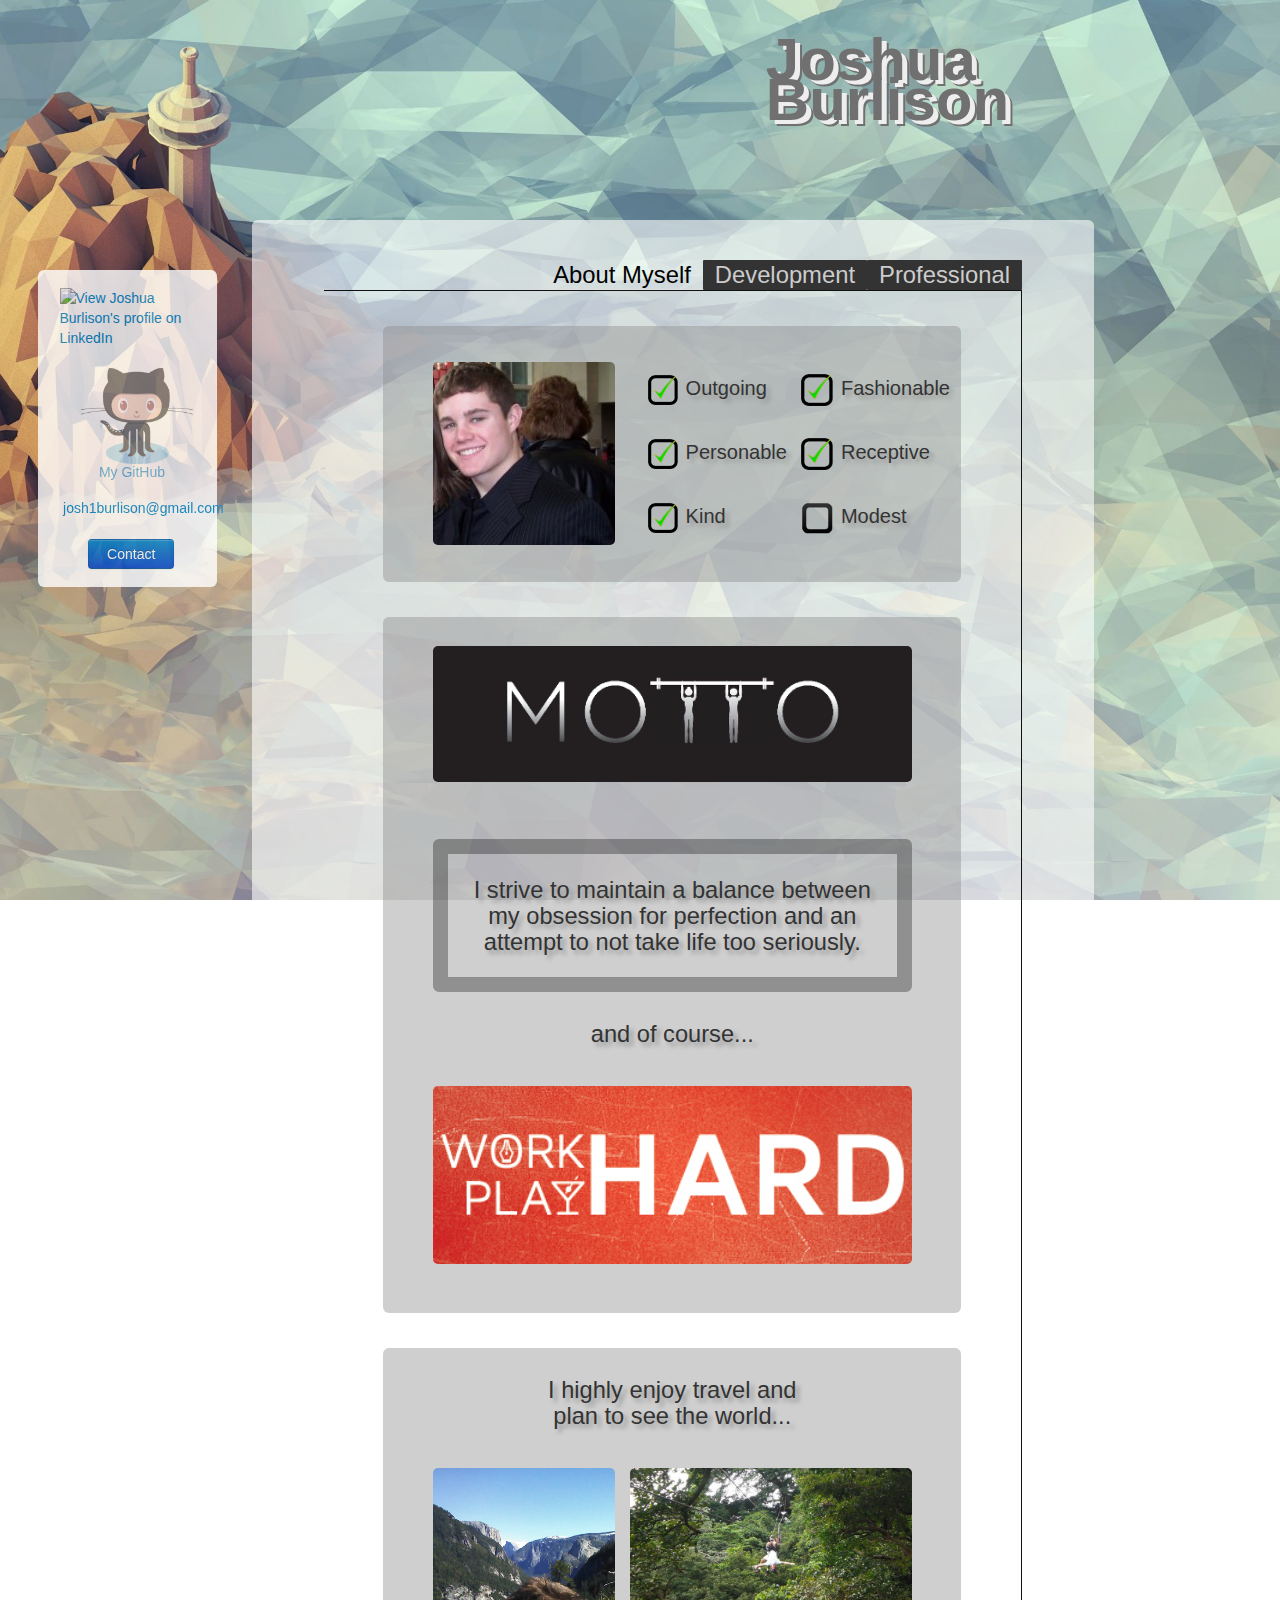
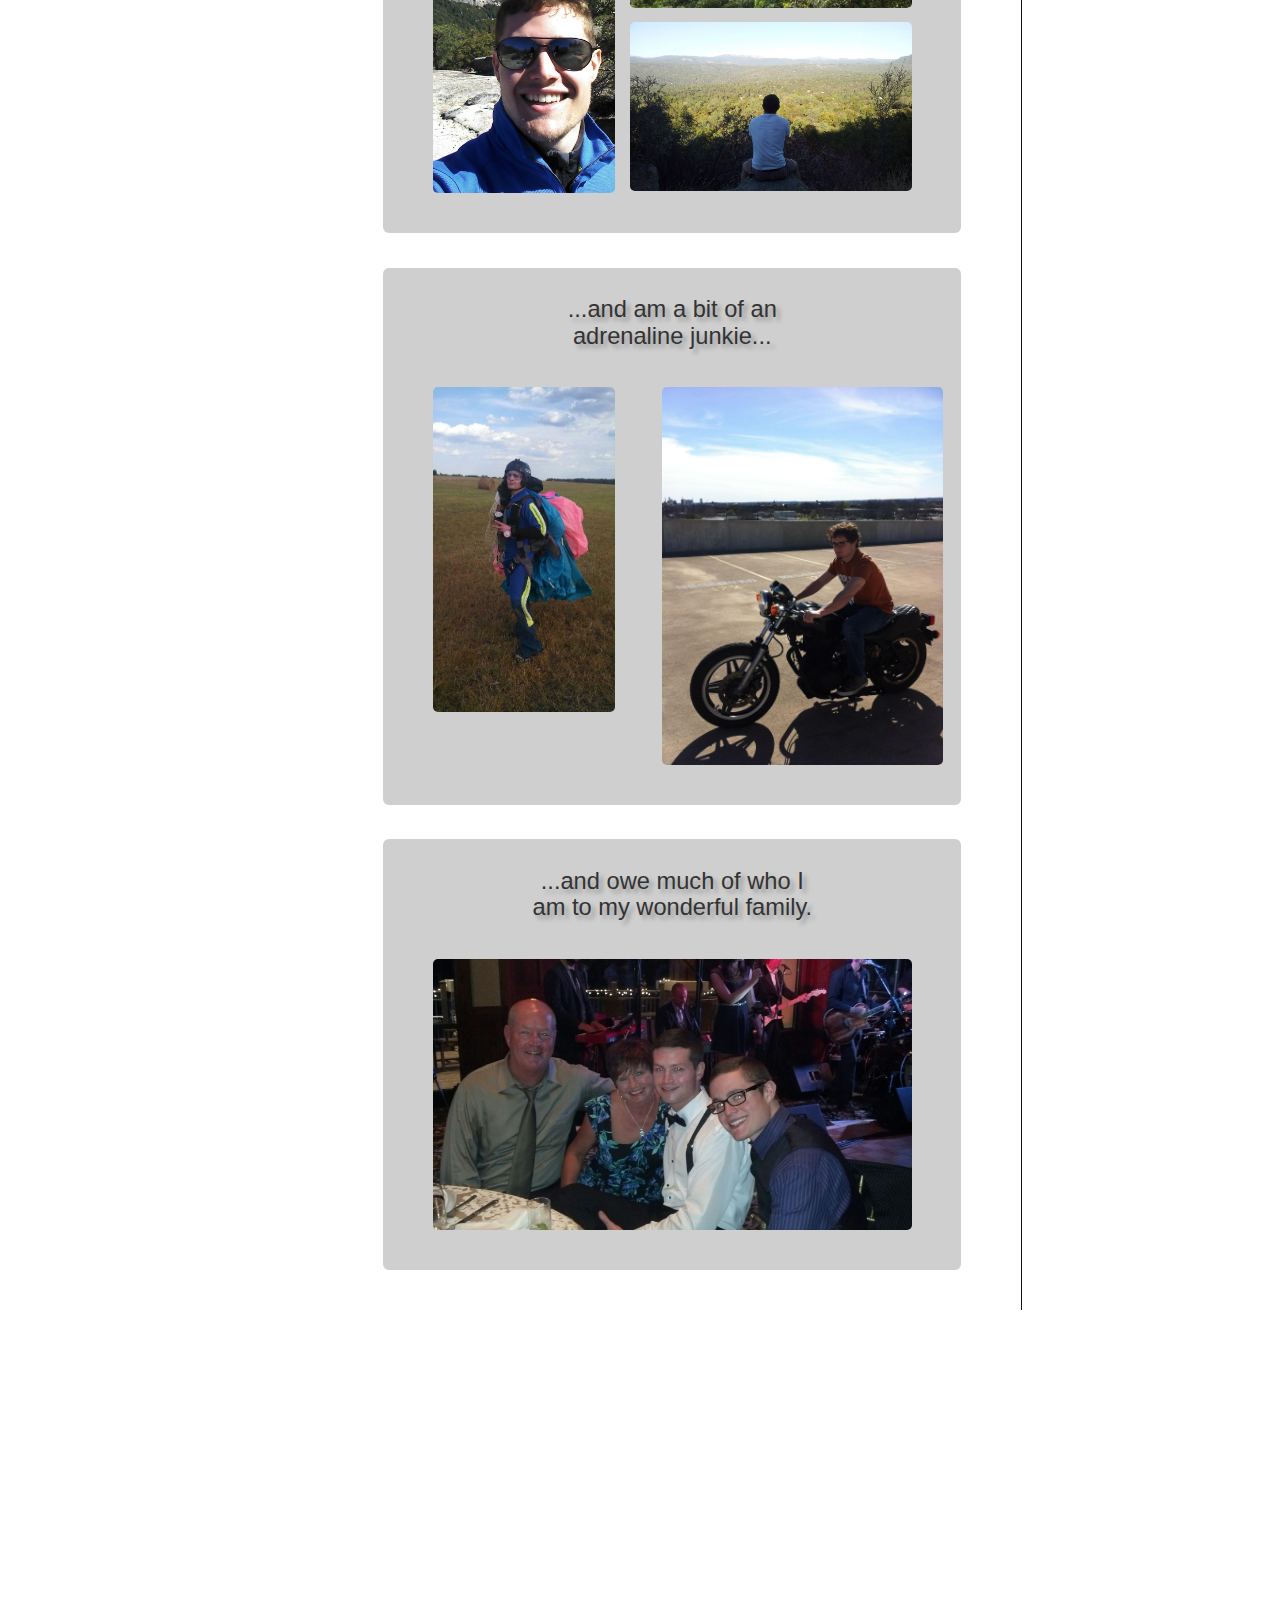
==== commit 3288f014: "Added in Family photo and started finishing up Professional section" ====
--- a/index.html
+++ b/index.html
@@ -32,7 +32,7 @@
 <body>
 
     <div class="row-fluid">
-        <a href="Joshua_C_Burlison_Website_Resume .pdf"><h1 id="myName" class="span4 offset7" title="Joshua Burlison">Joshua Burlison</h1></a>
+        <a href="Joshua_C_Burlison_Website_Resume_.pdf"><h1 id="myName" class="span4 offset7" title="Joshua Burlison">Joshua Burlison</h1></a>
     </div>
     <div class="row-fluid" style="position: relative; top: 35px;">
         <p id="download_resume_mobile_note" class="span4 offset8"></p>
@@ -198,15 +198,15 @@
 
                             <div class="row-fluid">
                                 <div class="span10 offset1" style="padding-top: 5%; font-size: 130%;">
-                                    <div class="glass-lg-section clickable">
-                                        <div data-toggle="collapse" data-parent="#accordion" href="#collapseMotto">
+                                    <div class="glass-lg-section">
+                                        <div>
                                             <div class="row-fluid">
                                                 <div style="margin-top: 5%; margin-bottom: 5%;" class="span10 offset1">
-                                                    <img width="100%" style="border-radius: 5px;" src="myImgs/Motto.png" title="Click to see my motto"></img>
-
-                                                </div>
-                                            </div>
-                                            <div id="collapseMotto" class="collapse">
+                                                    <img width="100%" style="border-radius: 5px;" src="myImgs/Motto.png" title="My Personal Motto"></img>
+
+                                                </div>
+                                            </div>
+                                            <div>
                                                 <div class="row-fluid">
                                                     <div style="margin-top: 5%; margin-bottom: 5%;" class="span10 offset1 abt-me-text">
                                                         <div class="shadow-box">
@@ -280,7 +280,7 @@
                                     <div class="glass-lg-section">
                                         <div class="row-fluid">
                                             <div style="margin-bottom: 5%; margin-top: 5%;" class="span6 offset3 abt-me-text">
-                                                <p>...and am a bit of an adrenaline junkie</p>
+                                                <p>...and am a bit of an adrenaline junkie...</p>
                                             </div>
                                         </div>
 
@@ -301,6 +301,33 @@
                                             <div class="modal fade" id="MotoClassModal" style="display: none; position: absolute; top:0%;" aria-hidden="true">
                                                 <div class="modal-dialog" style="width: 100%;">
                                                     <img class="pic-modal" src="myImgs/MotoClass.jpg">
+                                                </div>
+                                            </div>
+
+                                        </div>
+                                        <br></br>
+                                    </div>
+                                </div>
+                            </div>
+                            
+                            
+                            <div class="row-fluid">
+                                <div class="span10 offset1" style="padding-top: 5%; font-size: 130%;">
+                                    <div class="glass-lg-section">
+                                        <div class="row-fluid">
+                                            <div style="margin-bottom: 5%; margin-top: 5%;" class="span6 offset3 abt-me-text">
+                                                <p>...and owe much of who I am to my wonderful family.</p>
+                                            </div>
+                                        </div>
+
+                                        <div class="row-fluid">
+
+                                            <div class="span10 offset1">
+                                                <img width="600" class="pic" style="border-radius: 5px;" src="myImgs/MyFamily.jpg" height="100" data-toggle="modal" data-target="#MyFamilyModal">
+                                            </div>
+                                            <div class="modal fade" id="MyFamilyModal" style="display: none; position: absolute; top:0%;" aria-hidden="true">
+                                                <div class="modal-dialog" style="width: 150%;">
+                                                    <img class="pic-modal" src="myImgs/MyFamily.jpg">
                                                 </div>
                                             </div>
 
@@ -391,7 +418,7 @@
 
                             <div class="row-fluid">
                                 <div class="span10 offset1" style="padding-top: 5%; font-size: 130%;  line-height: 140%;">
-                                    <div class="glass-lg-section clickable">
+                                    <div class="glass-lg-section">
                                         <div data-toggle="collapse" data-parent="#accordion" href="#collapseOne">
 
 
@@ -401,37 +428,74 @@
                                                     <!--uShip Pic-->
                                                 </div>
 
-                                                <div class="span6 offset1" style="margin-top: 10%; margin-bottom: 2%;">
-
-                                                    <p>At uShip, I learned more in a single summer than I could sum on a this little web-page, but I'll do my best</p>
-                                                    <p>Continuous Integration, dozens of pushes to production every day</p>
-                                                    <p>Worked with a diverse team that was varied in age, experience, and skill sets</p>
-                                                    <p>I was able to touch every layer of the stack including...
-
-                                                </div>
+                                                <div class="span6 offset1" style="margin-top: 10%;">
+
+                                                    <p style="text-indent: 5%;">At uShip, I learned more in a single summer than I could sum on this little web-page, but I'll do my best.</p>
+                                                    <p>First off, uShip is a Continuous Integration and Agile Environment. Now when they say contentious, they very well mean it.
+                                                     Developers at uShip constantly merging new code with production with dozens of pushes every single day.</p>
+                                                     
+                                                </div>
+                                                
+                                                <div class="span10 offset1" style="margin-top: 2%; margin-bottom: 2%;">
+
+                                                    <p style="text-indent: 5%;">Basically, if someone is in the Dev office, there is most likely being code pushed up. 
+                                                     Even with the contentious integration, every piece of testable code first undergoes the scrupulous punishment of a top notch QA.</p>
+                                                    <p style="text-indent: 5%;">After the few weeks of my internship, each Intern was placed on one of the Ship's several Development Teams. I personally had the pleasure of working with
+                                                     the proudly named "Moose & Squirrel"; a diverse group focussed on adding new features to the site that varied in age as well as expertise and skill.</p>
+                                                    <p>I'm happy to say that at uSip I was able to touch every layer of the stack, including...</p>
+
+                                                </div>
+                                               </div>
 
                                                 <div class="row-fluid">
-                                                    <div class="span11 offset1" style="margin-bottom: 8%;">
+                                                    <div class="span10 offset1" style="margin-bottom: 8%; text-align: left;">
                                                         <div id="collapseOne" class="collapse">
-                                                            <div>Stored procedures</div>
-                                                            <div>Adding and editing services to and within the Application layer</div>
-                                                            <div>Editing Api Controllers</div>
-                                                            <div>Code Behind in Visual Basic</div>
-                                                            <div>HTML/CSS</div>
-                                                            <div>Front end frameworks(like Knockout), jQuery, Javascript, Ajax, and dynamic content</div>
-                                                            </p>
-                                                            <p>Mobile Smartbanner for android and IOS
-                                                                <div>pulled smartbanner.js project into solution gutted and tweaked perfected scss to designers specifications</div>
-                                                            </p>
-                                                            <p>Login Via Email
-                                                                <div>Not truly logged in but a limited logged in view that required logging in with certain actions</div>
+                                                            <table style="text-align: left;">
+                                                                <tr>
+                                                                    <td style="padding-bottom: 10%;">
+                                                                        <img src="myImgs/Checked.png" style="width:20%; padding-right: 5%;" />Stored procedures</td>
+                                                                    <td style="padding-bottom: 10%;">
+                                                                        <img src="myImgs/Checked.png" style="width:20%; padding-right: 5%;" />Application Layer Services</td>
+                                                                </tr>
+                                                                <tr>
+                                                                    <td style="padding-bottom: 10%;">
+                                                                        <img src="myImgs/Checked.png" style="width:20%; padding-right: 5%;" />Api Controllers</td>
+                                                                    <td style="padding-bottom: 10%;">
+                                                                        <img src="myImgs/Checked.png" style="width:20%; padding-right: 5%;" />Code Behind (VB)</td>
+                                                                </tr>
+                                                                <tr>
+                                                                    <td style="padding-bottom: 10%;">
+                                                                        <img src="myImgs/Checked.png" style="width:20%; padding-right: 5%;" />HTML/CSS</td>
+                                                                    <td style="padding-bottom: 10%;">
+                                                                        <img src="myImgs/Checked.png" style="width:20%; padding-right: 5%;" />Front-end Frameworks</td>
+                                                                </tr>
+                                                                <tr>
+                                                                    <td><img src="myImgs/Checked.png" style="width:20%; padding-right: 5%;" />jQuery, Javascript, Ajax</td> 
+                                                                    <td>and Dynamic Content</td>
+                                                                </tr>
+                                                            </table>
+                                                            
+                                                            <br></br>
+                                                           
+                                                            <p><b>Projects:</b></p>
+                                                            <p><u>Mobile Smartbanner for android and IOS:</u></p>
+                                                                <p style="text-indent: 5%;">Pulled smartbanner.js project into solution gutted and tweaked perfected scss to designers specifications</p>
+                                                            
+                                                            <br></br>
+                                                            
+                                                            <p><u>Login Via Email:</u></p>
+                                                                <p style="text-indent: 5%;">Not truly logged in but a limited logged in view that required logging in with certain actions</p>
                                                                 <div>Pulled an encoder into the solution and worked on a token vendor</div>
                                                                 <div>Built a Selenium testing suite around the entire project to be ran during pushes</div>
-                                                            </p>
-                                                            <p>Answer Question Via Email
-                                                                <div>Intern project routed emails through mail-gun</div>
-                                                                <div>I personally worked on the graphite logging system</div>
-                                                            </p>
+                                                            
+                                                            <br></br>
+                                                            
+                                                             <p><u>Answer Question Via Email:</u></p>
+                                                                <p style="text-indent: 5%;">Intern project routed emails through mail-gun</p>
+                                                                <div>I personally worked on the graphite logging system</div>                                                            
+                                                            
+                                                            <br></br>
+                                                            
                                                             <p>Fixed Defects, Blockers, and Bugs</p>
                                                         </div>
                                                     </div>
@@ -442,7 +506,7 @@
                                         </div>
                                     </div>
                                 </div>
-                            </div>
+                            
 
                             <div style="position: absolute; margin-top: 10%; margin-left: 10%; z-index: 10; width: 25%;">
                                 <a href="http://www.homedepot.com/" target="_blank">
@@ -452,7 +516,7 @@
 
                             <div class="row-fluid">
                                 <div class="span10 offset1" style="padding-top: 5%; font-size: 130%;  line-height: 140%;">
-                                    <div class="glass-lg-section clickable">
+                                    <div class="glass-lg-section">
                                         <div data-toggle="collapse" data-parent="#accordion" href="#collapseTwo">
                                             <div class="row-fluid">
                                                 <div class="span4">
--- a/about.css
+++ b/about.css
@@ -37,12 +37,6 @@
 
 .code:hover {
 	border: solid 1px;
-}
-
-.clickable:hover{
-	-webkit-box-shadow: inset 0px 0px 106px 20px rgba(0,0,0,0.75);
-	-moz-box-shadow: inset 0px 0px 106px 20px rgba(0,0,0,0.75);
-	box-shadow: inset 0px 0px 106px 20px rgba(0,0,0,0.75);
 }
 
 .shadow-box {
@@ -123,6 +117,12 @@
     border-radius: 6px;
 }
 
+.glass-lg-section:hover {
+-webkit-box-shadow: inset 0px 0px 106px 20px rgba(0,0,0,0.75);
+	-moz-box-shadow: inset 0px 0px 106px 20px rgba(0,0,0,0.75);
+	box-shadow: inset 0px 0px 106px 20px rgba(0,0,0,0.75);
+}
+
 .pic-modal {
     width: 100%; 
     height: 100%;
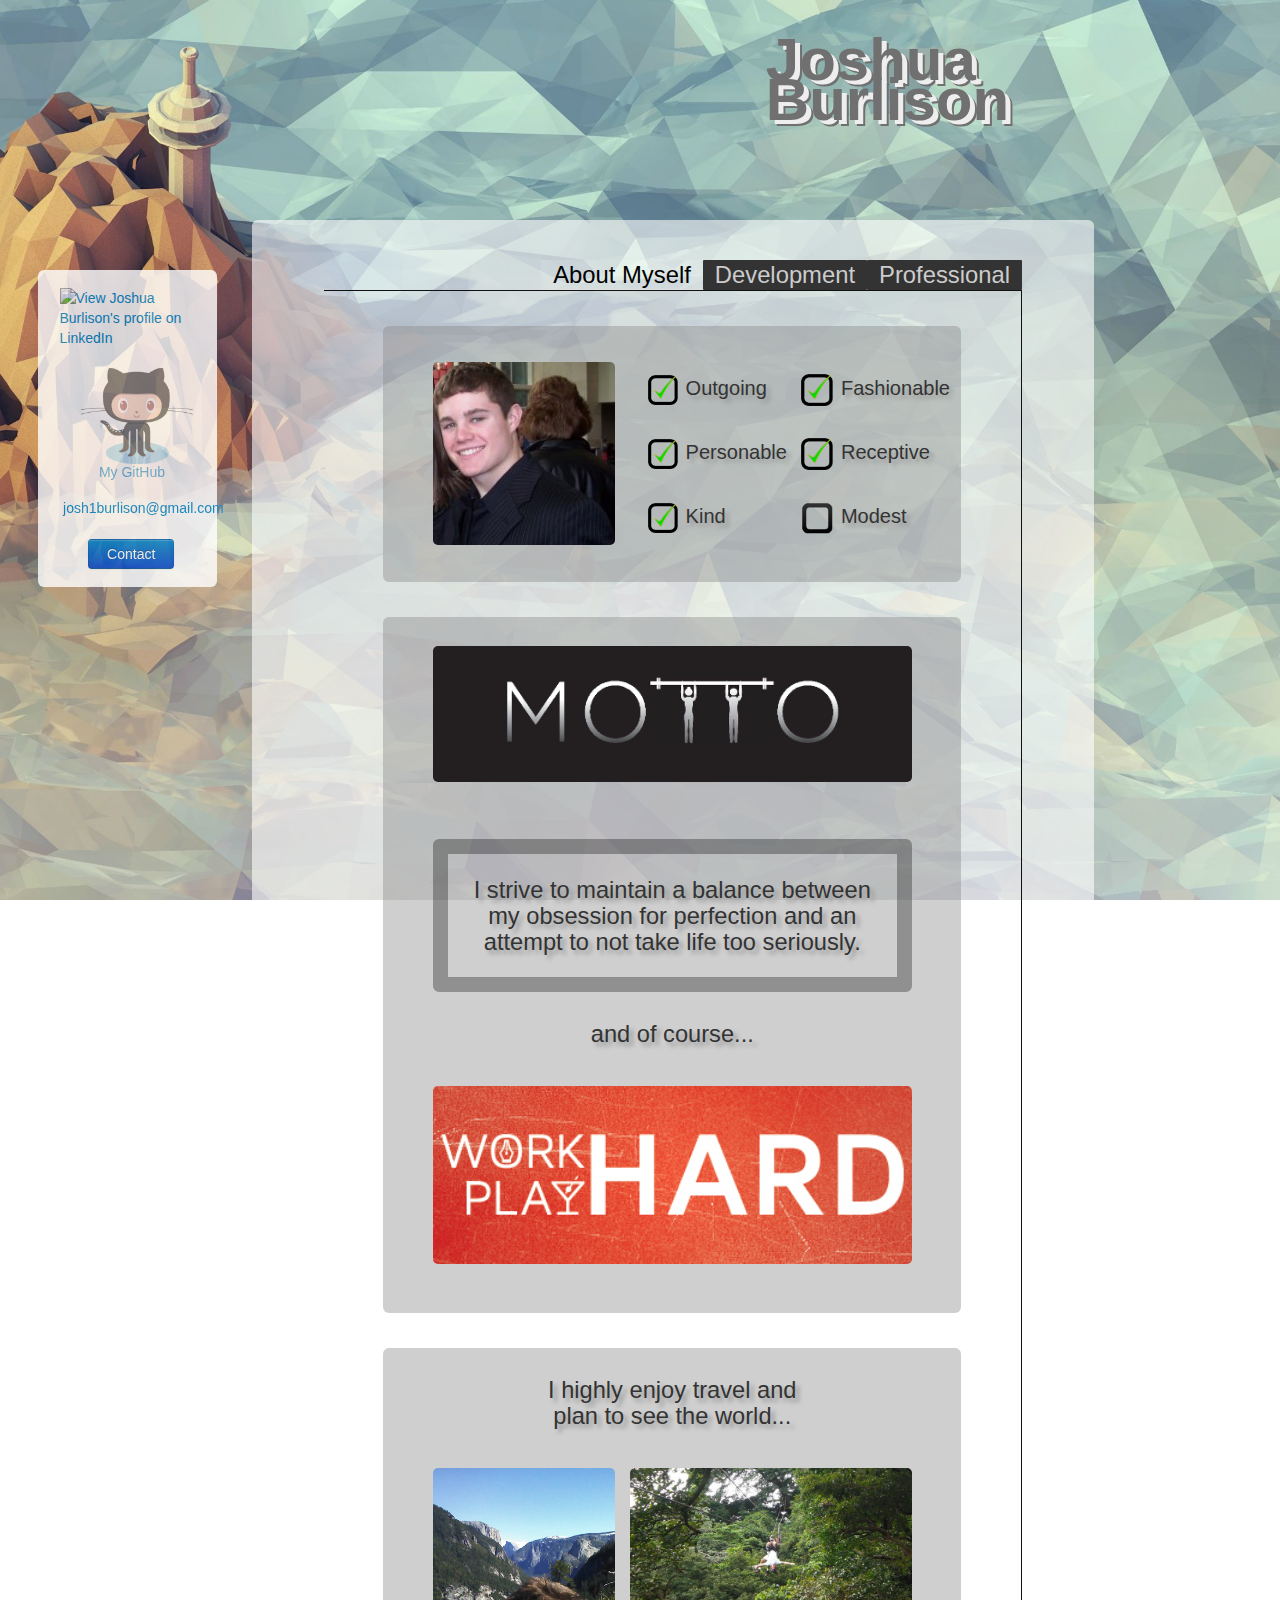
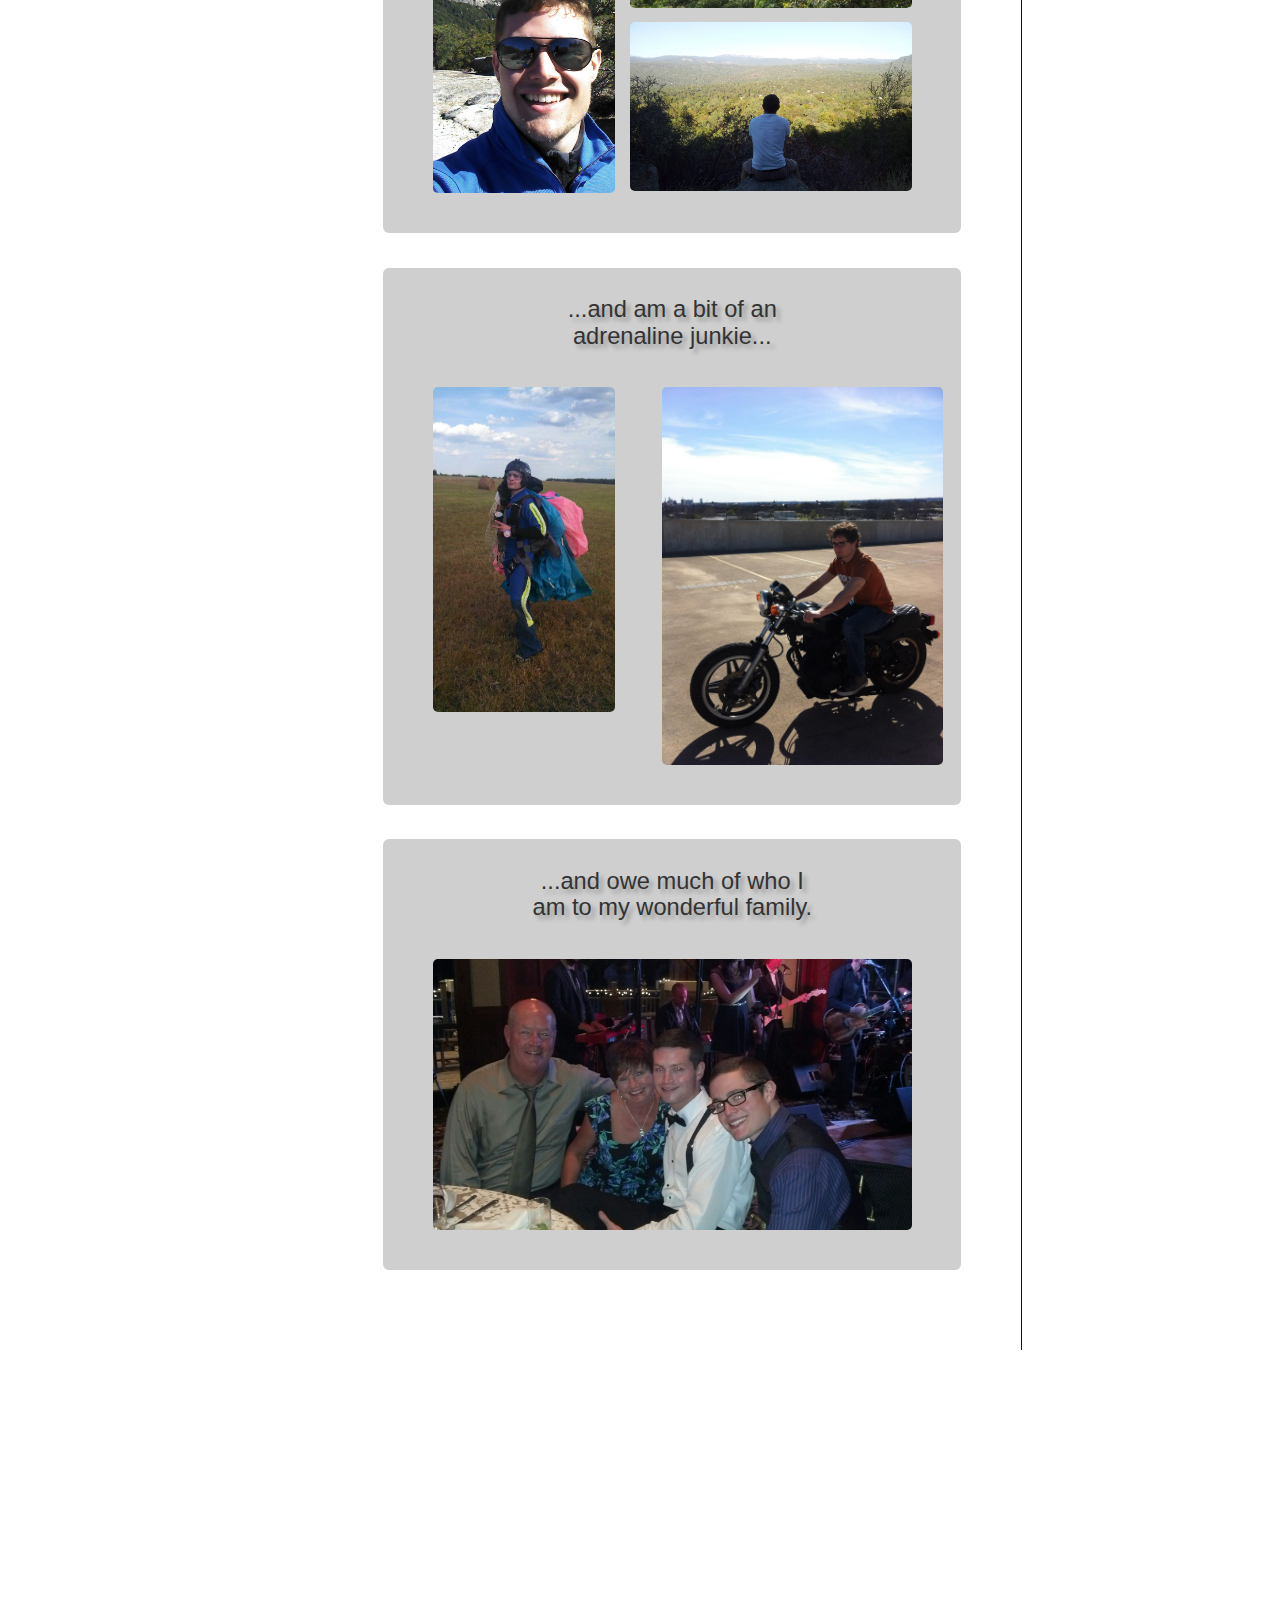
==== commit fa4e18e9: "Fixed expanding sections and added Personal Proficiency" ====
--- a/index.html
+++ b/index.html
@@ -350,7 +350,7 @@
 
                                         <br></br>
 
-                                        <p style="text-indent: 5%;"><b>Languages:</b>
+                                        <p style="text-indent: 15%;"><b>Languages:</b> <b style="float: right; margin-right: 20%;">Personal Proficiency:</b>
                                         </p>
                                         <p style="line-height: 30%;">&nbsp</p>
                                         <p class="code" style="text-indent: 15%; border-radius: 5px;" title="75%">C
@@ -419,7 +419,7 @@
                             <div class="row-fluid">
                                 <div class="span10 offset1" style="padding-top: 5%; font-size: 130%;  line-height: 140%;">
                                     <div class="glass-lg-section">
-                                        <div data-toggle="collapse" data-parent="#accordion" href="#collapseOne">
+                                        <div>
 
 
 
@@ -436,7 +436,7 @@
                                                      
                                                 </div>
                                                 
-                                                <div class="span10 offset1" style="margin-top: 2%; margin-bottom: 2%;">
+                                                <div class="span10 offset1" style="margin-top: 5%;">
 
                                                     <p style="text-indent: 5%;">Basically, if someone is in the Dev office, there is most likely being code pushed up. 
                                                      Even with the contentious integration, every piece of testable code first undergoes the scrupulous punishment of a top notch QA.</p>
@@ -448,7 +448,7 @@
                                                </div>
 
                                                 <div class="row-fluid">
-                                                    <div class="span10 offset1" style="margin-bottom: 8%; text-align: left;">
+                                                    <div class="span10 offset1" style="text-align: left; margin-top: 2%;">
                                                         <div id="collapseOne" class="collapse">
                                                             <table style="text-align: left;">
                                                                 <tr>
@@ -479,7 +479,12 @@
                                                            
                                                             <p><b>Projects:</b></p>
                                                             <p><u>Mobile Smartbanner for android and IOS:</u></p>
-                                                                <p style="text-indent: 5%;">Pulled smartbanner.js project into solution gutted and tweaked perfected scss to designers specifications</p>
+                                                                <p style="text-indent: 5%;">On this project, I got the opportunity to work alongside Moose & Squirrel’s UI wizard, 
+                                                                <a href="https://www.linkedin.com/profile/view?id=24916152&authType=NAME_SEARCH&authToken=rvqk&locale=en_US&trk=tyah2&trkInfo=tarId%3A1410893067426%2Ctas%3Abryson%2Cidx%3A1-1-1" target="_blank">Bryson Reynolds</a>,
+                                                                in an effort to increase mobile application adoption across uShip's user base. Together, he and I pulled the open sourced <a href="https://github.com/jasny/jquery.smartbanner" target="_blank">smartbanner.js</a> 
+                                                                project into our vast production solution. We then proceeded to gut, tweak, and perfect the associated jQuery and scss to our designers specifications. 
+                                                                MAS MAS MAS MAS
+                                                                </p>
                                                             
                                                             <br></br>
                                                             
@@ -503,6 +508,9 @@
 
 
                                             </div>
+                                            <div id="collapseOneExpand" class="collapseExpand" data-toggle="collapse" data-parent="#accordion" href="#collapseOne">
+                                            		<p class="thin"></p><p id="collapseOneText">Click To Expand Section</p><p class="thin"></p>
+                                            </div>
                                         </div>
                                     </div>
                                 </div>
@@ -517,7 +525,7 @@
                             <div class="row-fluid">
                                 <div class="span10 offset1" style="padding-top: 5%; font-size: 130%;  line-height: 140%;">
                                     <div class="glass-lg-section">
-                                        <div data-toggle="collapse" data-parent="#accordion" href="#collapseTwo">
+                                        <div>
                                             <div class="row-fluid">
                                                 <div class="span4">
                                                     <!--Home Depot Pic-->
@@ -530,6 +538,7 @@
                                                     <p>Used java script, Ajax, html, and css</p>
                                                     <p>The application...</p>
 
+                                                </div>
                                                 </div>
 
 
@@ -543,6 +552,9 @@
 
 
                                             </div>
+                                            <div id="collapseTwoExpand" class="collapseExpand" data-toggle="collapse" data-parent="#accordion" href="#collapseTwo">
+                                            		<p class="thin"></p><p id="collapseTwoText">Click To Expand Section</p><p class="thin"></p>
+                                            </div>
                                         </div>
                                     </div>
                                 </div>
--- a/about.css
+++ b/about.css
@@ -123,6 +123,28 @@
 	box-shadow: inset 0px 0px 106px 20px rgba(0,0,0,0.75);
 }
 
+#collapseOneText, #collapseTwoText {
+	text-indent: 34%;
+}
+
+.collapseExpand {
+	padding-bottom: 2%;
+}
+
+.collapseExpand:hover {
+	color: #005580;
+	text-decoration: underline;
+}
+
+.thin {
+	margin-left: 5%;
+	margin-right: 5%;
+	height: 1px;
+	border: 0;
+	background-color: #333;
+	color: #333;
+} 
+
 .pic-modal {
     width: 100%; 
     height: 100%;
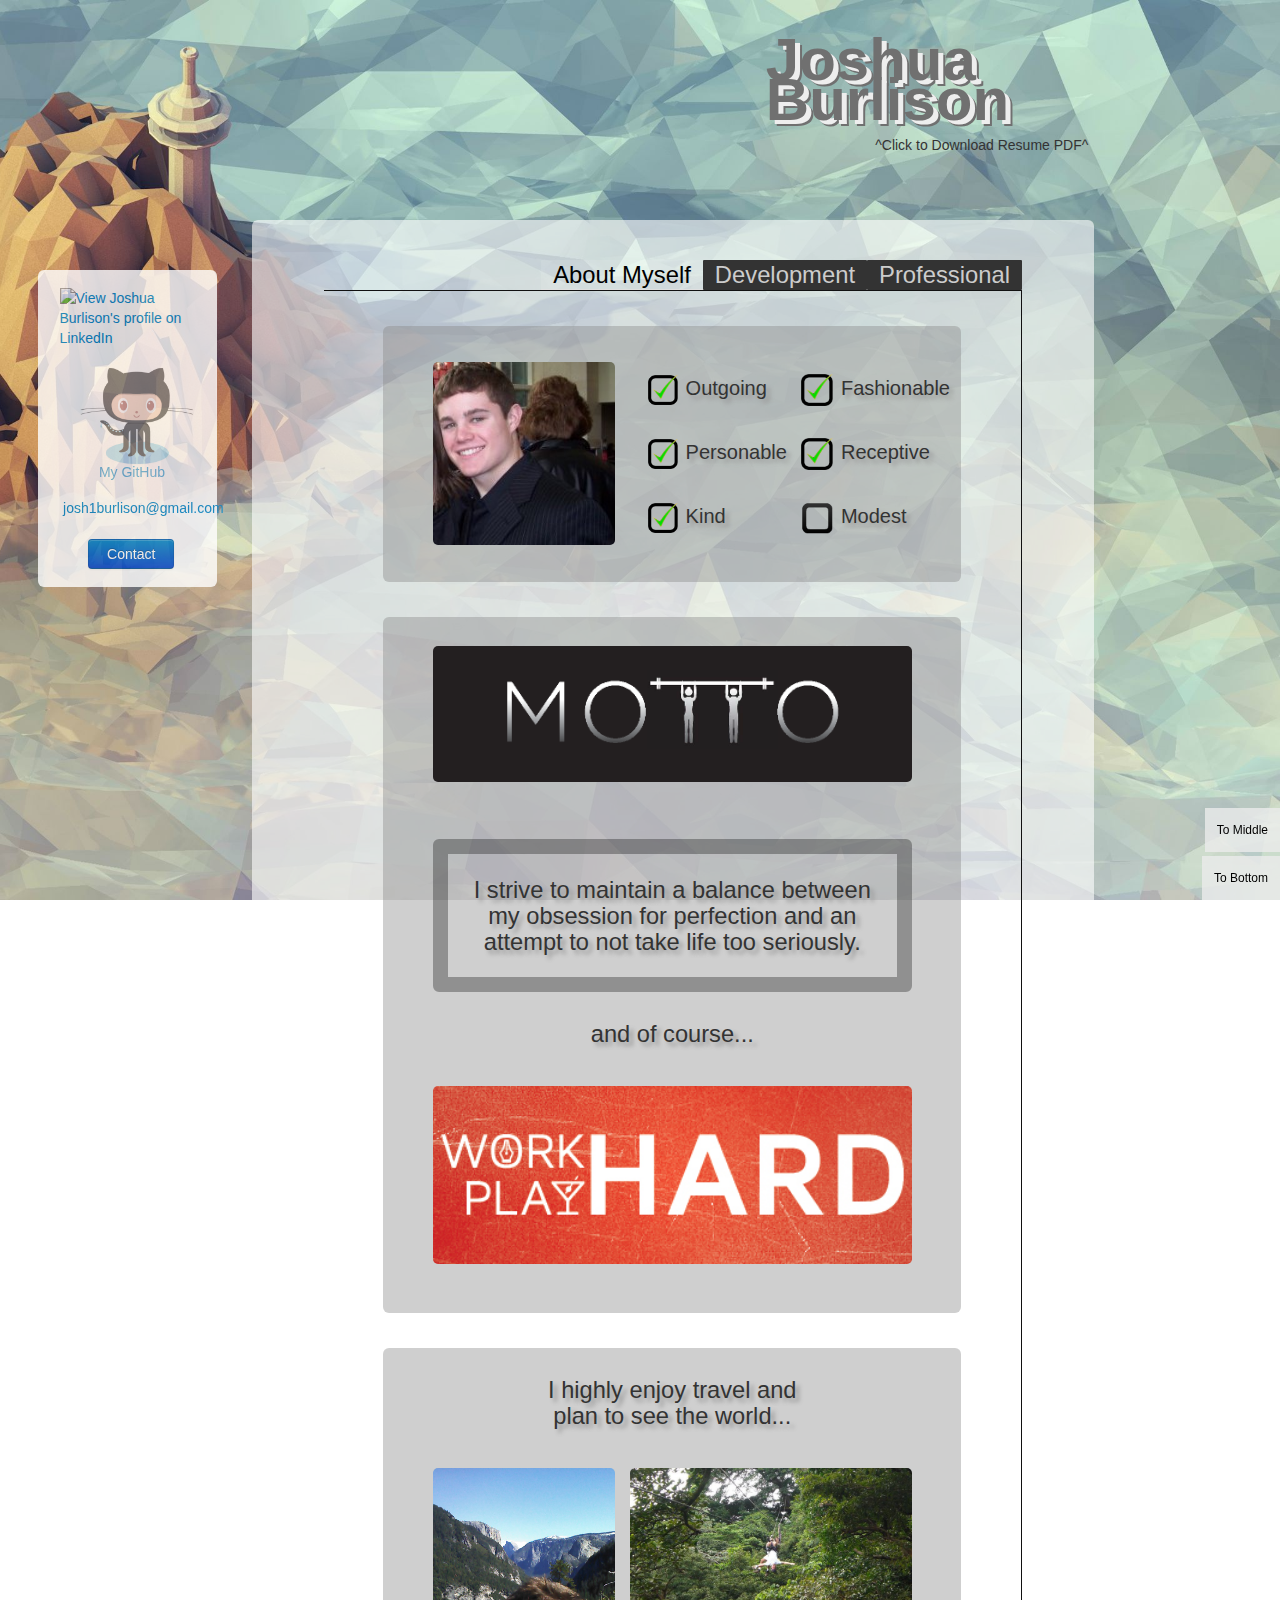
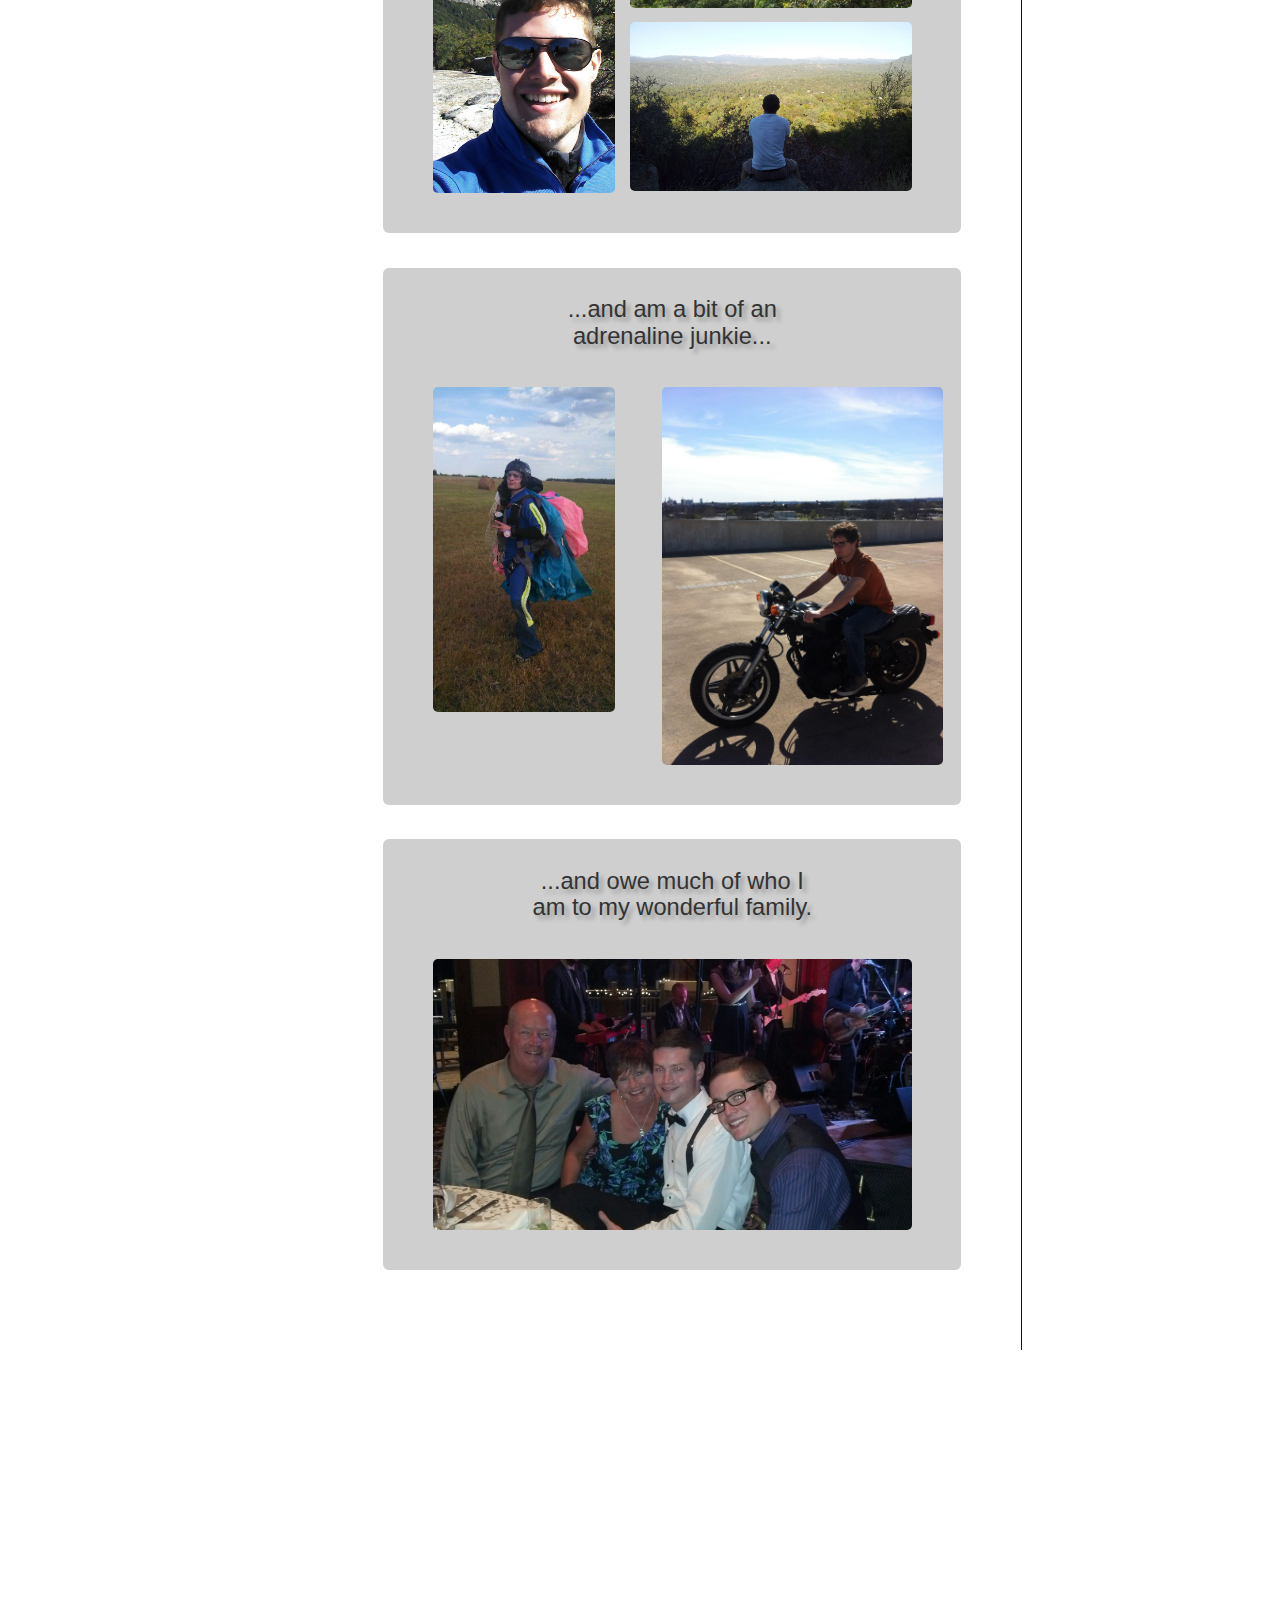
==== commit 39887311: "Fixed responsive nature and mobile tweaking. Also added floating scroll menu" ====
--- a/index.html
+++ b/index.html
@@ -29,7 +29,11 @@
 
 </head>
 
-<body>
+<body id="most_content">
+
+	<a href="#" id="back-to-top">Back to Top</a>
+	<a href="#" id="to-middle">To Middle</a>
+	<a href="#" id="to-bottom">To Bottom</a>
 
     <div class="row-fluid">
         <a href="Joshua_C_Burlison_Website_Resume_.pdf"><h1 id="myName" class="span4 offset7" title="Joshua Burlison">Joshua Burlison</h1></a>
@@ -60,7 +64,7 @@
             </div>
 
             <div style="padding-bottom: 10%;">
-                <button type="button" class="btn btn-primary btn-lg" style="margin-left: 28%; padding-left: 10%; padding-right: 10%;" data-toggle="modal" data-target="#contactFormModal">Contact</button>
+                <button id="contact_button"  type="button" class="btn btn-primary btn-lg" style="margin-left: 28%; padding-left: 10%; padding-right: 10%;" data-toggle="modal" data-target="#contactFormModal">Contact</button>
             </div>
 
 
@@ -69,13 +73,13 @@
     </div>
 
 
-    <div class="modal fade contact" id="contactFormModal" style="" aria-hidden="true">
+    <div class="modal fade contact" id="contactFormModal" style="display: none;" aria-hidden="true">
         <div class="modal-dialog">
-            <button type="button" class="close" data-dismiss="modal"><span aria-hidden="true">X</span>
+            <button type="button" class="close" data-dismiss="modal" style="margin-right: 1%; margin-top: 1%;"><span aria-hidden="true">x</span>
             </button>
-
+				<div id="contactForm">
             <form action="feedback.php" method="post" style="padding-top: 5%; padding-bottom: 5%;">
-                <div id="contactForm">
+                
                     <table border="0" cellpadding="8" cellspacing="8">
                         <tr>
                             <td>
@@ -103,19 +107,41 @@
                         <tr>
                             <td colspan="2">
 
-                                <button id="sendFeedback" type="submit" class="btn btn-primary btn-lg" value="Send Feedback" style="position: absolute; margin-left: 65%;">Send Feedback</button>
+                                <input id="sendFeedback" type="submit" value="Send Feedback" class="btn btn-primary btn-lg" style="position: absolute; margin-left: 65%;"/>
+                        
                             </td>
                         </tr>
                     </table>
-                </div>
-                <div id="thankYou" style="display: none; margin-left: 15%; margin-top: 5%;">
-                    <p>THANK YOU!</p>
-                </div>
+                
+                
             </form>
-
-
+            </div>
         </div>
     </div>
+    
+    <div id="thankYouModal" class="modal fade contact" style="display: none; margin-top: 10%;" aria-hidden="true">
+        <button type="button" class="close" data-dismiss="modal" style="margin-right: 1%; margin-top: 1%;"><span aria-hidden="true">x</span>
+            </button>
+        <div class="modal-dialog">
+            
+    <div class="thankYouOops"style=" margin-left: 15%; margin-top: 5%;">
+                    <p>THANK YOU!</p>
+                </div>
+                </div>
+                </div>
+                
+                
+     <div id="oopsModal" class="modal fade contact" style="height: 40%; display: none; margin-top: 10%;" aria-hidden="true">
+        <button type="button" class="close" data-dismiss="modal" style="margin-right: 1%; margin-top: 1%;"><span aria-hidden="true">x</span>
+            </button>
+        <div class="modal-dialog">
+            
+    <div class="thankYouOops"style="text-align: center; line-height: 80%; margin-top: 10%;">
+                    <p>OOPS!</p>
+                    <p>Sorry, contact form not processed.</p>
+                </div>
+                </div>
+                </div>
 
 
     <div class="row-fluid">
@@ -146,7 +172,7 @@
                         </div>
                     </div>
                     <!-- Tab panes -->
-                    <div class="tab-content">
+                    <div  class="tab-content"  style="overflow-x: hidden;">
                         <div class="tab-pane fade in active" id="about_myself">
 
                             <div class="row-fluid">
@@ -350,7 +376,7 @@
 
                                         <br></br>
 
-                                        <p style="text-indent: 15%;"><b>Languages:</b> <b style="float: right; margin-right: 20%;">Personal Proficiency:</b>
+                                        <p style="text-indent: 15%;"><b>Languages:</b> <b id="pers_prof" style="float: right; margin-right: 20%;">Personal Proficiency:</b>
                                         </p>
                                         <p style="line-height: 30%;">&nbsp</p>
                                         <p class="code" style="text-indent: 15%; border-radius: 5px;" title="75%">C
@@ -409,10 +435,10 @@
                             <br></br>
                         </div>
                         <div class="tab-pane fade" id="work_experience">
-
-                            <div style="position: absolute; margin-top: 10%; margin-left: 10%; z-index: 10; width: 25%;">
+                        
+								<div style="position: absolute; margin-top: 10%; margin-left: 10%; z-index: 10; width: 25%;">
                                 <a href="http://www.uship.com/" target="_blank">
-                                    <img class="pic-modal" src="myImgs/uShip.png" />
+                                  	<img id="uShip" class="pic-modal" src="myImgs/uShip.png"/>
                                 </a>
                             </div>
 
@@ -421,28 +447,32 @@
                                     <div class="glass-lg-section">
                                         <div>
 
-
+															
 
                                             <div class="row-fluid">
-                                                <div class="span4">
-                                                    <!--uShip Pic-->
+                                                <div class="span4" style=" margin-top: 8%; margin-left: 5%;">
+                                                    <a href="http://www.uship.com/" target="_blank">
+                                    						<img id="uShip_mobile" class="pic-modal" src="myImgs/uShip.png" style="visibility: hidden;"/>
+                                							</a>
                                                 </div>
 
                                                 <div class="span6 offset1" style="margin-top: 10%;">
 
                                                     <p style="text-indent: 5%;">At uShip, I learned more in a single summer than I could sum on this little web-page, but I'll do my best.</p>
-                                                    <p>First off, uShip is a Continuous Integration and Agile Environment. Now when they say contentious, they very well mean it.
-                                                     Developers at uShip constantly merging new code with production with dozens of pushes every single day.</p>
+                                                    
+                                                     <p style="text-indent: 5%;">First off, uShip is a Continuous Integration and Agile Environment. Now when they I continuous, I very well mean it.
+                                                     Developers at uShip are constantly merging new code with production with dozens of pushes every single day.</p>
                                                      
                                                 </div>
                                                 
                                                 <div class="span10 offset1" style="margin-top: 5%;">
 
-                                                    <p style="text-indent: 5%;">Basically, if someone is in the Dev office, there is most likely being code pushed up. 
-                                                     Even with the contentious integration, every piece of testable code first undergoes the scrupulous punishment of a top notch QA.</p>
-                                                    <p style="text-indent: 5%;">After the few weeks of my internship, each Intern was placed on one of the Ship's several Development Teams. I personally had the pleasure of working with
-                                                     the proudly named "Moose & Squirrel"; a diverse group focussed on adding new features to the site that varied in age as well as expertise and skill.</p>
-                                                    <p>I'm happy to say that at uSip I was able to touch every layer of the stack, including...</p>
+                                                    <p style="text-indent: 5%;">Basically, if someone is in the Dev office, there is most likely fresh code being pushed up. 
+                                                     Even with the continuous integration, every piece of testable code first undergoes the scrupulous punishment of a top notch QA.</p>
+                                                    
+                                                    <p style="text-indent: 5%;">After the first few weeks of my internship, each Intern was placed on one of the Ship's several Development Teams. I personally had the pleasure of working with
+                                                     the proudly named "Moose & Squirrel"; a diverse group focussed on adding new features to the site that varied in age as well as expertise and skill.
+                                                    I am happy to say that at uShip I was able and in fact required to touch every single layer of the stack, including...</p>
 
                                                 </div>
                                                </div>
@@ -478,30 +508,46 @@
                                                             <br></br>
                                                            
                                                             <p><b>Projects:</b></p>
-                                                            <p><u>Mobile Smartbanner for android and IOS:</u></p>
+                                                            <p><u>Mobile Smartbanner for Android and IOS:</u></p>
                                                                 <p style="text-indent: 5%;">On this project, I got the opportunity to work alongside Moose & Squirrel’s UI wizard, 
                                                                 <a href="https://www.linkedin.com/profile/view?id=24916152&authType=NAME_SEARCH&authToken=rvqk&locale=en_US&trk=tyah2&trkInfo=tarId%3A1410893067426%2Ctas%3Abryson%2Cidx%3A1-1-1" target="_blank">Bryson Reynolds</a>,
                                                                 in an effort to increase mobile application adoption across uShip's user base. Together, he and I pulled the open sourced <a href="https://github.com/jasny/jquery.smartbanner" target="_blank">smartbanner.js</a> 
-                                                                project into our vast production solution. We then proceeded to gut, tweak, and perfect the associated jQuery and scss to our designers specifications. 
-                                                                MAS MAS MAS MAS
+                                                                project into our vast product solution. We then proceeded to gut, tweak, and perfect the associated javascript and scss to our designers specifications. 
+                                                                Once we had localized our uShip specific IOS and Android text into the DB, we made our initial launch of the banner to the mobile website. 
+                                                                </p>
+                                                                
+                                                                <p style="text-indent: 5%;">A few weeks later, after watching uShip application marketplace download rates almost double, we then integrated the smart banner into the site's main homepage.
+                                                                This made the smart banner appear to those mobile users who had defaulted to use the full website and one again increased download rates. If you're reading this from your phone, go ahead and 
+                                                                check out <a href="http://www.uship.com/" target="_blank"> uShip.com</a>. You see that banner at the top of your screen? That, in part, is a bit of my handy work.
                                                                 </p>
                                                             
                                                             <br></br>
                                                             
                                                             <p><u>Login Via Email:</u></p>
-                                                                <p style="text-indent: 5%;">Not truly logged in but a limited logged in view that required logging in with certain actions</p>
-                                                                <div>Pulled an encoder into the solution and worked on a token vendor</div>
-                                                                <div>Built a Selenium testing suite around the entire project to be ran during pushes</div>
+                                                                <p style="text-indent: 5%;">This was a fairly large and exciting project that took the entire Moose & Squirrel team, which at the time was one of the larger dev teams at uShip, multiple sprints to implement and launch. 
+                                                                We created a process that gave our users the experience of logging in by clicking a url from a uShip email. However, for obvious security reasons, we couldn't actually allow users to truly log into their accounts by simply 
+                                                                following a provided link to uShip.com. Instead, we created a limited logged in perspective of the user's view of the site. Then, if the user wanted to complete certain actions and view/edit sensitive user related profile information,
+                                                                password authentication was requested. Most of the credit for this clever design and its even more impressive implementation strategy goes to the all to humble 
+                                                                <a href="https://www.linkedin.com/profile/view?id=13624560&authType=NAME_SEARCH&authToken=ISCx&locale=en_US&trk=tyah2&trkInfo=tarId%3A1410906555753%2Ctas%3Aed%20vin%2Cidx%3A1-1-1" >Ed Vinyard</a>.</p>
+                                                                
+                                                                <p style="text-indent: 5%;">As part of my contribution to the project, I worked with a team member to pull a token encoder into the product solution and added a encrypted token vendor service to the application layer.
+                                                                For security reasons, I'll restrain from giving too many details about said encoder and vending service.</p>
+                                                                
+                                                                <p style="text-indent: 5%;">One of my largest contributions to the project was the <a href="http://www.seleniumhq.org/" target="_blank">Selenium Testing Suite</a> that I built around our new product feature.
+                                                                This involved working within uShip's automated testing infrastructure and adding features that tested our product solution for the project's required functionality. 
+                                                                It also involved adding several testing functions to that infrastructure's libraries as well as improving a couple of pre-existing functions.
+                                                                Finally, the suite was added to uShip's core testing bundle to be ran over each developer's solution during pushes to production.</p>
+                                                          
+                                                            <br></br>
+                                                            
+                                                             <p><u>Answer Question Via Email:</u></p>
+                                                                <p style="text-indent: 5%;">This was my first project to work on at the Ship and was an Intern group effort. This feature allowed users to carry out in site conversations via email. We 
+                                                                routed the emails through a third party to ease the incoming mail load on our database and updated the correlating user's profiles as they communicated with one another. I worked on adding 
+                                                                real-time system monitoring via logging calls on outbound and inbound emails.</p>                                                            
                                                             
                                                             <br></br>
                                                             
-                                                             <p><u>Answer Question Via Email:</u></p>
-                                                                <p style="text-indent: 5%;">Intern project routed emails through mail-gun</p>
-                                                                <div>I personally worked on the graphite logging system</div>                                                            
-                                                            
-                                                            <br></br>
-                                                            
-                                                            <p>Fixed Defects, Blockers, and Bugs</p>
+                                                            <p style="text-indent: 5%;">And of course, as every developer does, I spent plenty of time fixing defects, routing out blockers, and squashing bugs.</p>
                                                         </div>
                                                     </div>
                                                 </div>
@@ -518,7 +564,7 @@
 
                             <div style="position: absolute; margin-top: 10%; margin-left: 10%; z-index: 10; width: 25%;">
                                 <a href="http://www.homedepot.com/" target="_blank">
-                                    <img class="pic-modal" src="myImgs/THD.jpg">
+                                    <img id="THD" class="pic-modal" src="myImgs/THD.jpg">
                                 </a>
                             </div>
 
@@ -527,26 +573,42 @@
                                     <div class="glass-lg-section">
                                         <div>
                                             <div class="row-fluid">
-                                                <div class="span4">
-                                                    <!--Home Depot Pic-->
-                                                </div>
-
-                                                <div class="span6 offset1" style="margin-top: 10%; margin-bottom: 8%;">
-
-                                                    <p>Worked with the incedent Management team</p>
-                                                    <p>Wrote a web application ontop of Service Now internal mgmt system</p>
-                                                    <p>Used java script, Ajax, html, and css</p>
-                                                    <p>The application...</p>
+                                                <div class="span4" style=" margin-top: 8%; margin-left: 5%;">
+                                                    <a href="http://www.homedepot.com/" target="_blank">
+                                    						<img id="THD_mobile" class="pic-modal" src="myImgs/THD.jpg" style="visibility: hidden;">
+                                							</a>
+                                                </div>
+
+                                                <div class="span6 offset1" style="margin-top: 10%;">
+
+                                                     <p style="text-indent: 5%;">At THD, I had a couple of roles. One of which was to aid in the construction and maintenance of 
+                                                     the IT department's record keeping and service automation infrastructure. I developed on top of a web based enterprise IT solution platform called 
+                                                    <a href="http://www.servicenow.com/content/dam/servicenow/other-documents/ebook/index.html" target="_blank">Service Now</a>. 
+                                                    In my other role, I got to work with the Incident Management Team; an energetic group that networked with and assembled various technical teams during system outages.
+                                                    </p>
+                                                    
+                                                </div>
+                                                <div class="span10 offset1">
+                                                    
+                                                     <p style="text-indent: 5%;"> During my Internship, I built an 
+                                                    application that aided Incident Managers with personnel allocation and organisation during system outages.
+                                                    The application...</p>
 
                                                 </div>
                                                 </div>
 
 
                                                 <div class="row-fluid">
-                                                    <div class="span11 offset1" style="margin-bottom: 8%;">
+                                                    <div class="span11 offset1">
                                                         <div id="collapseTwo" class="collapse">
-                                                            kept track of on call incedent response teams and their members An Incedent Manager could select a team member and assign them to the current incendent The application would send out an invitation email to said team member The team member could then reply to that email to indicate their acceptance to the invitation After the invitation is sent out, the team member was thrown into a running que that kept track of all invited team members and their current status within the incident (invited, accepted, joined, dismissed, re-joined ect.) This running que was visible to the Incident manager via thee ui Each incident is represented in a DB form that held all of the Incident's metrics The queue and all of its activity was saved to an Icident Resonse DB form for later analitics
-                                                        </div>
+                                                            <p style="text-indent: 5%;">Kept track of technical teams and their individual members that were  on call for incident response. From within the application, the Incident Manger could select a team member and assign
+                                                             them to the current indecent. An Incident Form was stored on a DB and included all of the meta-data that corresponded to the event.</p>
+                                                             
+                                                             <p style="text-indent: 5%;">After the on call team member was selected, application would send out an invitation email to said team member. 
+                                                             The team member could then reply to that email to indicate their acceptance to the invitation. After the invitation is sent out, the team member's name, status, contact information, and response time was
+                                                              thrown into a running queue that tracked of all invited teams and members involved in the event. </p>
+                                                              
+                                                              <p style="text-indent: 5%;">This running queue was visible to the Incident manager via the application's ui and was also stored on the DB and was tied to the incident form for later analysis.</p>                                         </div>
                                                     </div>
                                                 </div>
 
--- a/about.css
+++ b/about.css
@@ -3,6 +3,7 @@
     background-size: cover;
     background-attachment: fixed;
     background-position: center center;
+    overflow-x: hidden;
 }
 
 #myName {
@@ -20,7 +21,7 @@
 	float: left;
 }
 
-#thankYou {
+.thankYouOops {
 	 color: #707070;
     text-shadow: 5px 4px 0 #eee,7px 6px 0 #707070;
     font-size: 60px;
@@ -68,6 +69,7 @@
 	background-size: cover;
 	text-shadow: 4px 4px 4px rgba(150, 150, 150, 1);
 	font-size: 130%;	
+	min-height: 10%;
 }
 
 .contact-text {
@@ -198,4 +200,48 @@
 
     border-radius: 2px; 
     background-size: 35px 20px, 100% 100%, 100% 100%;
+}
+
+#back-to-top {
+    position: fixed;
+    bottom: 8em;
+    right: 0px;
+    text-decoration: none;
+    color: #000000;
+    background-color: rgba(235, 235, 235, 0.80);
+    font-size: 12px;
+    padding: 1em;
+    display: none;
+    z-index: 100;
+}
+
+#to-middle {
+	position: fixed;
+    bottom: 4em;
+    right: 0px;
+    text-decoration: none;
+    color: #000000;
+    background-color: rgba(235, 235, 235, 0.80);
+    font-size: 12px;
+    padding: 1em;
+    display: none;
+    z-index: 100;
+}
+
+
+
+#to-bottom{
+	position: fixed;
+    bottom: 0em;
+    right: 0px;
+    text-decoration: none;
+    color: #000000;
+    background-color: rgba(235, 235, 235, 0.80);
+    font-size: 12px;
+    padding: 1em;
+    display: none;
+    z-index: 100;
+}
+.back-to-top:hover {    
+    background-color: rgba(135, 135, 135, 0.50);
 }